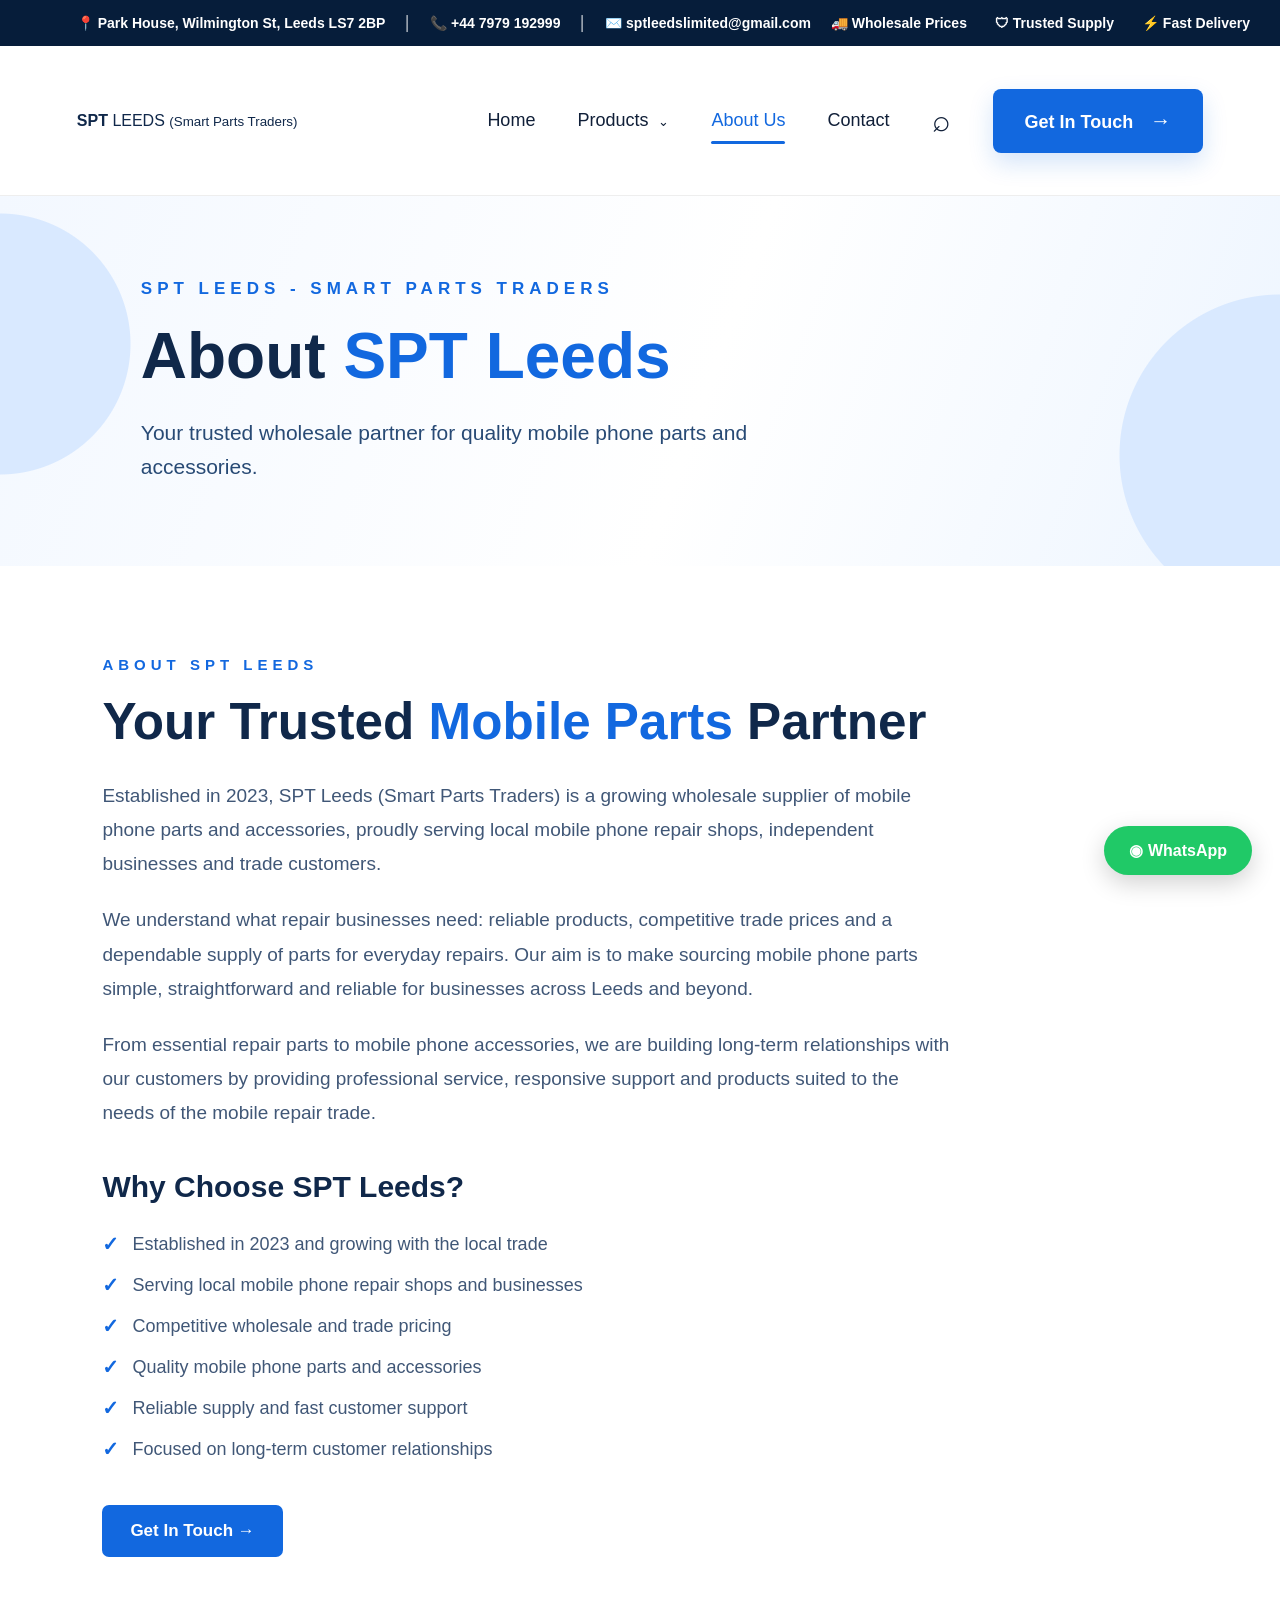
==== about.html @ a8006b05 "Refactor HTML comments and improve structure" ====
<!DOCTYPE html>
<html lang="en">
<head>
    <meta charset="UTF-8">
    <meta name="viewport" content="width=device-width, initial-scale=1.0">
    <title>About Us | SPT Leeds</title>
    <link rel="stylesheet" href="style.css">
</head>

<body>

    <!-- TOP BAR -->
    <div class="top-bar">
        <div class="top-bar-left">
            <span>📍 Park House, Wilmington St, Leeds LS7 2BP</span>
            <span>│</span>
            <span>📞 +44 7979 192999</span>
            <span>│</span>
            <span>✉️ sptleedslimited@gmail.com</span>
        </div>

        <div class="top-bar-right">
            <span>🚚 Wholesale Prices</span>
            <span>🛡 Trusted Supply</span>
            <span>⚡ Fast Delivery</span>
        </div>
    </div>


    <!-- HEADER -->
    <header class="main-header">

        <div class="logo-container">
            <a href="index.html" class="text-logo">
                <strong>SPT</strong>
                <span>LEEDS</span>
                <small>(Smart Parts Traders)</small>
            </a>
        </div>

        <nav class="main-nav">

            <a href="index.html">Home</a>

            <div class="dropdown">
                <a href="products.html">
                    Products <span>⌄</span>
                </a>
            </div>

            <a href="about.html" class="active">About Us</a>

            <a href="contact.html">Contact</a>

            <a href="#" class="search-icon">⌕</a>

            <a href="contact.html" class="header-button">
                Get In Touch <span>→</span>
            </a>

        </nav>

    </header>


    <!-- ABOUT HERO -->
    <section class="about-hero">

        <div class="about-hero-content">

            <div class="eyebrow">
                SPT LEEDS - SMART PARTS TRADERS
            </div>

            <h1>
                About <span>SPT Leeds</span>
            </h1>

            <p>
                Your trusted wholesale partner for quality mobile phone parts
                and accessories.
            </p>

        </div>

    </section>


    <!-- ABOUT CONTENT -->
    <main class="about-main">

        <section class="about-section">

            <div class="about-text">

                <div class="eyebrow">
                    ABOUT SPT LEEDS
                </div>

                <h2>
                    Your Trusted <span>Mobile Parts</span> Partner
                </h2>

                <p>
                    Established in 2023, SPT Leeds (Smart Parts Traders) is a
                    growing wholesale supplier of mobile phone parts and
                    accessories, proudly serving local mobile phone repair
                    shops, independent businesses and trade customers.
                </p>

                <p>
                    We understand what repair businesses need: reliable
                    products, competitive trade prices and a dependable
                    supply of parts for everyday repairs. Our aim is to make
                    sourcing mobile phone parts simple, straightforward and
                    reliable for businesses across Leeds and beyond.
                </p>

                <p>
                    From essential repair parts to mobile phone accessories,
                    we are building long-term relationships with our customers
                    by providing professional service, responsive support and
                    products suited to the needs of the mobile repair trade.
                </p>

                <h3>
                    Why Choose SPT Leeds?
                </h3>

                <ul>
                    <li>Established in 2023 and growing with the local trade</li>
                    <li>Serving local mobile phone repair shops and businesses</li>
                    <li>Competitive wholesale and trade pricing</li>
                    <li>Quality mobile phone parts and accessories</li>
                    <li>Reliable supply and fast customer support</li>
                    <li>Focused on long-term customer relationships</li>
                </ul>

                <a href="contact.html" class="about-button">
                    Get In Touch →
                </a>

            </div>

        </section>

    </main>


    <!-- WHATSAPP -->
    <a
        href="https://wa.me/447979192999"
        class="whatsapp-button"
        target="_blank"
        rel="noopener"
    >
        <span>◉</span> WhatsApp
    </a>

</body>
</html>
---- style.css ----
/* =========================================================
   SPT LEEDS - MAIN WEBSITE STYLES
   ========================================================= */

* {
    margin: 0;
    padding: 0;
    box-sizing: border-box;
}

html {
    scroll-behavior: smooth;
}

body {
    margin: 0;
    font-family: Arial, Helvetica, sans-serif;
    color: #10284a;
    background: #ffffff;
    overflow-x: hidden;
}

a {
    text-decoration: none;
    color: inherit;
}

/* =========================================================
   TOP BAR
   ========================================================= */

.top-bar {
    width: 100%;
    min-height: 46px;
    background: #061d3a;
    color: #ffffff;
    display: flex;
    align-items: center;
    justify-content: space-between;
    padding: 0 6%;
    font-size: 14px;
    font-weight: 600;
    gap: 20px;
}

.top-bar-left,
.top-bar-right {
    display: flex;
    align-items: center;
    gap: 18px;
    white-space: nowrap;
}

.top-bar-right {
    gap: 28px;
}

/* =========================================================
   MAIN HEADER
   ========================================================= */

.main-header {
    width: 100%;
    min-height: 150px;
    background: #ffffff;
    display: flex;
    align-items: center;
    justify-content: space-between;
    padding: 15px 6%;
    position: relative;
    z-index: 100;
    border-bottom: 1px solid #eeeeee;
}

.logo-container {
    display: flex;
    align-items: center;
    flex-shrink: 0;
}

.logo-container img {
    display: block;
    width: 620px;
    max-width: 100%;
    height: auto;
}

.logo-container a {
    display: block;
}

/* =========================================================
   NAVIGATION
   ========================================================= */

.main-nav {
    display: flex;
    align-items: center;
    justify-content: flex-end;
    gap: 42px;
    font-size: 18px;
    color: #101f38;
    white-space: nowrap;
}

.main-nav > a,
.dropdown > a {
    position: relative;
    padding: 18px 0;
    transition: 0.2s ease;
}

.main-nav > a:hover,
.dropdown > a:hover {
    color: #1268df;
}

.main-nav .active {
    color: #1268df;
}

.main-nav .active::after {
    content: "";
    position: absolute;
    left: 0;
    right: 0;
    bottom: 5px;
    height: 3px;
    background: #1268df;
    border-radius: 3px;
}

.dropdown {
    position: relative;
}

.dropdown span {
    font-size: 13px;
    margin-left: 5px;
}

.search-icon {
    font-size: 31px;
    line-height: 1;
    font-weight: 300;
}

/* =========================================================
   HEADER BUTTON
   ========================================================= */

.header-button {
    background: #1268df;
    color: #ffffff !important;
    padding: 20px 32px !important;
    border-radius: 8px;
    font-size: 18px;
    font-weight: 700;
    box-shadow: 0 10px 25px rgba(18, 104, 223, 0.18);
    transition: 0.2s ease;
}

.header-button:hover {
    background: #0958c6;
    transform: translateY(-2px);
}

.header-button span {
    margin-left: 12px;
    font-size: 21px;
}

/* =========================================================
   GENERAL PAGE CONTAINER
   ========================================================= */

.page {
    width: 100%;
    min-height: 100vh;
}

/* =========================================================
   HOMEPAGE HERO
   ========================================================= */

.hero {
    width: 100%;
    min-height: 520px;
    background:
        radial-gradient(circle at 0% 100%, #d9e9ff 0, #d9e9ff 130px, transparent 131px),
        radial-gradient(circle at 100% 0%, #d9e9ff 0, #d9e9ff 140px, transparent 141px),
        linear-gradient(135deg, #f7fbff 0%, #ffffff 50%, #eef6ff 100%);
    display: flex;
    align-items: center;
    position: relative;
    overflow: hidden;
}

.hero::before {
    content: "";
    position: absolute;
    width: 320px;
    height: 320px;
    border-radius: 50%;
    background: rgba(191, 218, 252, 0.45);
    right: -150px;
    bottom: -180px;
}

.hero-content {
    width: 100%;
    max-width: 1500px;
    margin: 0 auto;
    padding: 70px 6%;
    display: grid;
    grid-template-columns: 1fr 1fr;
    align-items: center;
    gap: 50px;
    position: relative;
    z-index: 2;
}

.eyebrow {
    color: #1268df;
    font-size: 17px;
    font-weight: 700;
    letter-spacing: 5px;
    margin-bottom: 24px;
}

.hero h1 {
    font-size: clamp(50px, 5vw, 78px);
    line-height: 0.98;
    color: #10284a;
    margin-bottom: 28px;
    font-weight: 800;
}

.hero h1 span {
    color: #1268df;
}

.hero p {
    color: #284a75;
    font-size: 20px;
    line-height: 1.5;
    max-width: 700px;
}

/* =========================================================
   HERO ICON FEATURES
   ========================================================= */

.hero-features {
    display: grid;
    grid-template-columns: repeat(4, 1fr);
    gap: 0;
}

.hero-feature {
    text-align: center;
    padding: 15px 22px;
    border-right: 1px solid #aebed2;
}

.hero-feature:last-child {
    border-right: none;
}

.hero-feature-icon {
    font-size: 55px;
    color: #1268df;
    margin-bottom: 15px;
}

.hero-feature h3 {
    font-size: 16px;
    letter-spacing: 2px;
    color: #10284a;
}

/* =========================================================
   HERO BUTTONS
   ========================================================= */

.hero-buttons {
    display: flex;
    gap: 20px;
    margin-top: 35px;
}

.primary-button,
.secondary-button {
    display: inline-flex;
    align-items: center;
    justify-content: center;
    min-height: 64px;
    padding: 0 32px;
    border-radius: 8px;
    font-size: 18px;
    font-weight: 700;
    transition: 0.2s ease;
}

.primary-button {
    background: #1268df;
    color: #ffffff;
}

.primary-button:hover {
    background: #0958c6;
    transform: translateY(-2px);
}

.secondary-button {
    background: #ffffff;
    color: #1268df;
    border: 2px solid #1268df;
}

.secondary-button:hover {
    background: #1268df;
    color: #ffffff;
}

/* =========================================================
   ABOUT PAGE HERO
   ========================================================= */

.about-hero {
    width: 100%;
    min-height: 370px;
    display: flex;
    align-items: center;
    background:
        radial-gradient(circle at 0% 40%, #d9e9ff 0, #d9e9ff 130px, transparent 131px),
        radial-gradient(circle at 100% 70%, #d9e9ff 0, #d9e9ff 160px, transparent 161px),
        linear-gradient(110deg, #f3f8ff 0%, #ffffff 55%, #edf5ff 100%);
    position: relative;
    overflow: hidden;
}

.about-hero-content {
    width: 100%;
    max-width: 1500px;
    margin: 0 auto;
    padding: 70px 11%;
    position: relative;
    z-index: 2;
}

.about-hero .eyebrow {
    margin-bottom: 25px;
}

.about-hero h1 {
    font-size: clamp(55px, 5vw, 82px);
    line-height: 1;
    color: #10284a;
    font-weight: 800;
    margin-bottom: 28px;
}

.about-hero h1 span {
    color: #1268df;
}

.about-hero p {
    max-width: 650px;
    color: #284a75;
    font-size: 21px;
    line-height: 1.6;
}

/* =========================================================
   ABOUT CONTENT
   ========================================================= */

.about-main {
    width: 100%;
    background: #ffffff;
}

.about-section {
    width: 100%;
    max-width: 1400px;
    margin: 0 auto;
    padding: 90px 8%;
}

.about-text {
    max-width: 850px;
}

.about-text .eyebrow {
    font-size: 15px;
    margin-bottom: 22px;
}

.about-text h2 {
    font-size: clamp(42px, 4vw, 64px);
    line-height: 1.05;
    color: #10284a;
    font-weight: 800;
    margin-bottom: 30px;
}

.about-text h2 span {
    color: #1268df;
}

.about-text p {
    font-size: 19px;
    line-height: 1.8;
    color: #405777;
    margin-bottom: 22px;
}

.about-text h3 {
    font-size: 30px;
    color: #10284a;
    margin: 40px 0 20px;
}

.about-text ul {
    list-style: none;
    padding: 0;
    margin: 0 0 35px;
}

.about-text li {
    position: relative;
    padding: 10px 0 10px 30px;
    font-size: 18px;
    color: #405777;
}

.about-text li::before {
    content: "✓";
    position: absolute;
    left: 0;
    top: 8px;
    color: #1268df;
    font-weight: 800;
    font-size: 20px;
}

/* =========================================================
   ABOUT BUTTON
   ========================================================= */

.about-button {
    display: inline-flex;
    align-items: center;
    justify-content: center;
    background: #1268df;
    color: #ffffff;
    padding: 16px 28px;
    border-radius: 7px;
    font-size: 17px;
    font-weight: 700;
    transition: 0.2s ease;
}

.about-button:hover {
    background: #0958c6;
    transform: translateY(-2px);
}

/* =========================================================
   WHATSAPP BUTTON
   ========================================================= */

.whatsapp-button {
    position: fixed;
    right: 28px;
    bottom: 25px;
    z-index: 999;
    background: #20c967;
    color: #ffffff;
    padding: 15px 25px;
    border-radius: 30px;
    font-size: 16px;
    font-weight: 700;
    box-shadow: 0 8px 25px rgba(0, 0, 0, 0.18);
}

.whatsapp-button:hover {
    transform: translateY(-2px);
}

/* =========================================================
   RESPONSIVE - TABLET
   ========================================================= */

@media (max-width: 1200px) {

    .main-header {
        padding-left: 4%;
        padding-right: 4%;
    }

    .logo-container img {
        width: 470px;
    }

    .main-nav {
        gap: 25px;
        font-size: 16px;
    }

    .header-button {
        padding: 17px 23px !important;
    }

    .top-bar {
        padding-left: 4%;
        padding-right: 4%;
    }

    .hero-content {
        padding-left: 5%;
        padding-right: 5%;
    }
}

/* =========================================================
   RESPONSIVE - MOBILE
   ========================================================= */

@media (max-width: 900px) {

    .top-bar {
        display: none;
    }

    .main-header {
        min-height: 90px;
        padding: 15px 5%;
    }

    .logo-container img {
        width: 330px;
    }

    .main-nav {
        gap: 15px;
        font-size: 14px;
    }

    .main-nav .search-icon {
        display: none;
    }

    .header-button {
        padding: 13px 17px !important;
        font-size: 14px;
    }

    .hero {
        min-height: auto;
    }

    .hero-content {
        grid-template-columns: 1fr;
        padding: 55px 6%;
    }

    .hero-features {
        margin-top: 35px;
    }

    .about-hero {
        min-height: 300px;
    }

    .about-hero-content {
        padding: 55px 7%;
    }

    .about-section {
        padding: 65px 7%;
    }
}

/* =========================================================
   RESPONSIVE - SMALL MOBILE
   ========================================================= */

@media (max-width: 600px) {

    .main-header {
        flex-direction: column;
        gap: 15px;
        padding: 15px 4%;
    }

    .logo-container img {
        width: 300px;
    }

    .main-nav {
        width: 100%;
        justify-content: center;
        flex-wrap: wrap;
        gap: 15px 22px;
    }

    .header-button {
        display: none;
    }

    .hero-content {
        padding: 45px 6%;
    }

    .eyebrow {
        font-size: 12px;
        letter-spacing: 3px;
    }

    .hero h1,
    .about-hero h1 {
        font-size: 45px;
    }

    .hero p,
    .about-hero p {
        font-size: 17px;
    }

    .hero-buttons {
        flex-direction: column;
    }

    .hero-features {
        grid-template-columns: repeat(2, 1fr);
    }

    .hero-feature {
        border-bottom: 1px solid #aebed2;
    }

    .about-text h2 {
        font-size: 40px;
    }

    .about-text p {
        font-size: 17px;
    }

    .whatsapp-button {
        right: 15px;
        bottom: 15px;
        padding: 13px 19px;
        font-size: 14px;
    }
}


/* =========================================================
   ABOUT PAGE - FINAL STABILITY / LAYOUT FIX
   ========================================================= */

body.about-page {
    overflow-x: hidden;
}

.about-page .main-header {
    width: 100%;
}

.about-page .about-hero {
    width: 100%;
}

.about-page .about-hero-content {
    width: min(1400px, 100%);
    margin: 0 auto;
    padding-left: 6%;
    padding-right: 6%;
}

.about-page .about-main {
    width: 100%;
}

.about-page .about-section {
    width: min(1400px, 100%);
    margin-left: auto;
    margin-right: auto;
    padding-left: 6%;
    padding-right: 6%;
}

@media (max-width: 1200px) {
    .about-page .about-hero-content {
        padding-left: 5%;
        padding-right: 5%;
    }

    .about-page .about-section {
        padding-left: 5%;
        padding-right: 5%;
    }
}

@media (max-width: 900px) {
    .about-page .about-hero-content,
    .about-page .about-section {
        padding-left: 7%;
        padding-right: 7%;
    }
}

@media (max-width: 600px) {
    .about-page .about-hero-content,
    .about-page .about-section {
        padding-left: 5%;
        padding-right: 5%;
    }
}
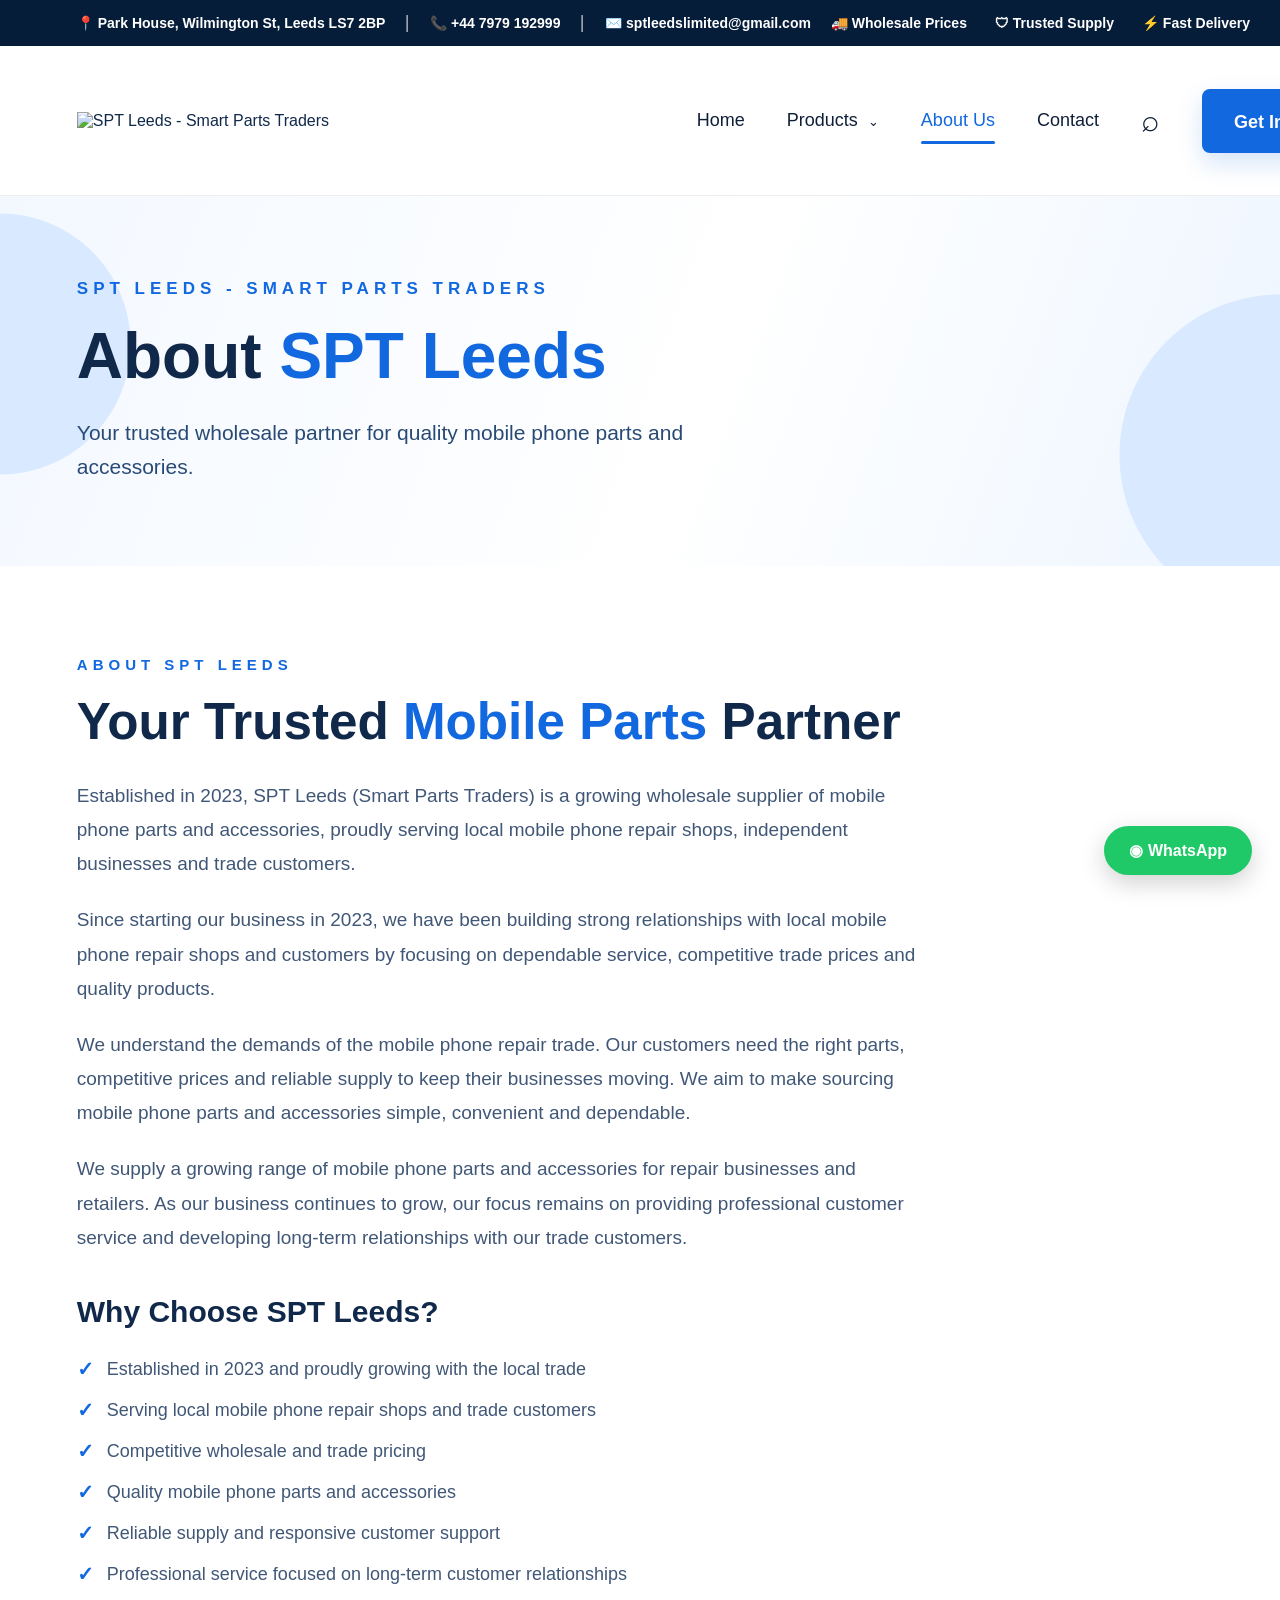
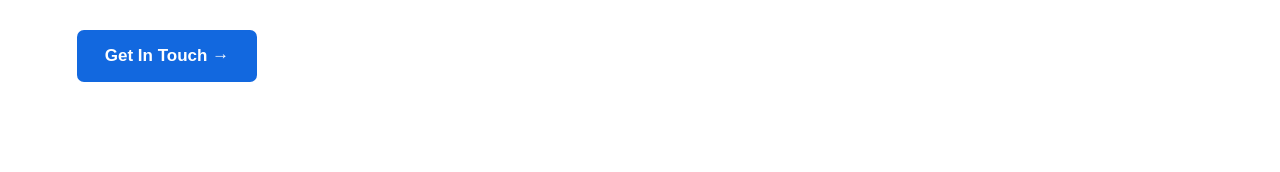
==== commit 9d926b21: "Refactor about.html for better structure and content Updated the about page layout and content for c" ====
--- a/about.html
+++ b/about.html
@@ -7,10 +7,11 @@
     <link rel="stylesheet" href="style.css">
 </head>
 
-<body>
+<body class="about-page">
 
     <!-- TOP BAR -->
     <div class="top-bar">
+
         <div class="top-bar-left">
             <span>📍 Park House, Wilmington St, Leeds LS7 2BP</span>
             <span>│</span>
@@ -24,23 +25,27 @@
             <span>🛡 Trusted Supply</span>
             <span>⚡ Fast Delivery</span>
         </div>
+
     </div>
 
 
-    <!-- HEADER -->
+    <!-- MAIN HEADER -->
     <header class="main-header">
 
+        <!-- LOGO -->
         <div class="logo-container">
-            <a href="index.html" class="text-logo">
-                <strong>SPT</strong>
-                <span>LEEDS</span>
-                <small>(Smart Parts Traders)</small>
+            <a href="index.html">
+                <img src="images/logo.png" alt="SPT Leeds - Smart Parts Traders">
             </a>
         </div>
 
+
+        <!-- NAVIGATION -->
         <nav class="main-nav">
 
-            <a href="index.html">Home</a>
+            <a href="index.html">
+                Home
+            </a>
 
             <div class="dropdown">
                 <a href="products.html">
@@ -48,11 +53,17 @@
                 </a>
             </div>
 
-            <a href="about.html" class="active">About Us</a>
+            <a href="about.html" class="active">
+                About Us
+            </a>
 
-            <a href="contact.html">Contact</a>
+            <a href="contact.html">
+                Contact
+            </a>
 
-            <a href="#" class="search-icon">⌕</a>
+            <a href="#" class="search-icon">
+                ⌕
+            </a>
 
             <a href="contact.html" class="header-button">
                 Get In Touch <span>→</span>
@@ -109,18 +120,26 @@
                 </p>
 
                 <p>
-                    We understand what repair businesses need: reliable
-                    products, competitive trade prices and a dependable
-                    supply of parts for everyday repairs. Our aim is to make
-                    sourcing mobile phone parts simple, straightforward and
-                    reliable for businesses across Leeds and beyond.
+                    Since starting our business in 2023, we have been building
+                    strong relationships with local mobile phone repair shops
+                    and customers by focusing on dependable service,
+                    competitive trade prices and quality products.
                 </p>
 
                 <p>
-                    From essential repair parts to mobile phone accessories,
-                    we are building long-term relationships with our customers
-                    by providing professional service, responsive support and
-                    products suited to the needs of the mobile repair trade.
+                    We understand the demands of the mobile phone repair trade.
+                    Our customers need the right parts, competitive prices and
+                    reliable supply to keep their businesses moving. We aim to
+                    make sourcing mobile phone parts and accessories simple,
+                    convenient and dependable.
+                </p>
+
+                <p>
+                    We supply a growing range of mobile phone parts and
+                    accessories for repair businesses and retailers. As our
+                    business continues to grow, our focus remains on providing
+                    professional customer service and developing long-term
+                    relationships with our trade customers.
                 </p>
 
                 <h3>
@@ -128,12 +147,29 @@
                 </h3>
 
                 <ul>
-                    <li>Established in 2023 and growing with the local trade</li>
-                    <li>Serving local mobile phone repair shops and businesses</li>
-                    <li>Competitive wholesale and trade pricing</li>
-                    <li>Quality mobile phone parts and accessories</li>
-                    <li>Reliable supply and fast customer support</li>
-                    <li>Focused on long-term customer relationships</li>
+                    <li>
+                        Established in 2023 and proudly growing with the local trade
+                    </li>
+
+                    <li>
+                        Serving local mobile phone repair shops and trade customers
+                    </li>
+
+                    <li>
+                        Competitive wholesale and trade pricing
+                    </li>
+
+                    <li>
+                        Quality mobile phone parts and accessories
+                    </li>
+
+                    <li>
+                        Reliable supply and responsive customer support
+                    </li>
+
+                    <li>
+                        Professional service focused on long-term customer relationships
+                    </li>
                 </ul>
 
                 <a href="contact.html" class="about-button">
@@ -147,7 +183,7 @@
     </main>
 
 
-    <!-- WHATSAPP -->
+    <!-- WHATSAPP BUTTON -->
     <a
         href="https://wa.me/447979192999"
         class="whatsapp-button"
@@ -157,5 +193,6 @@
         <span>◉</span> WhatsApp
     </a>
 
+
 </body>
 </html>
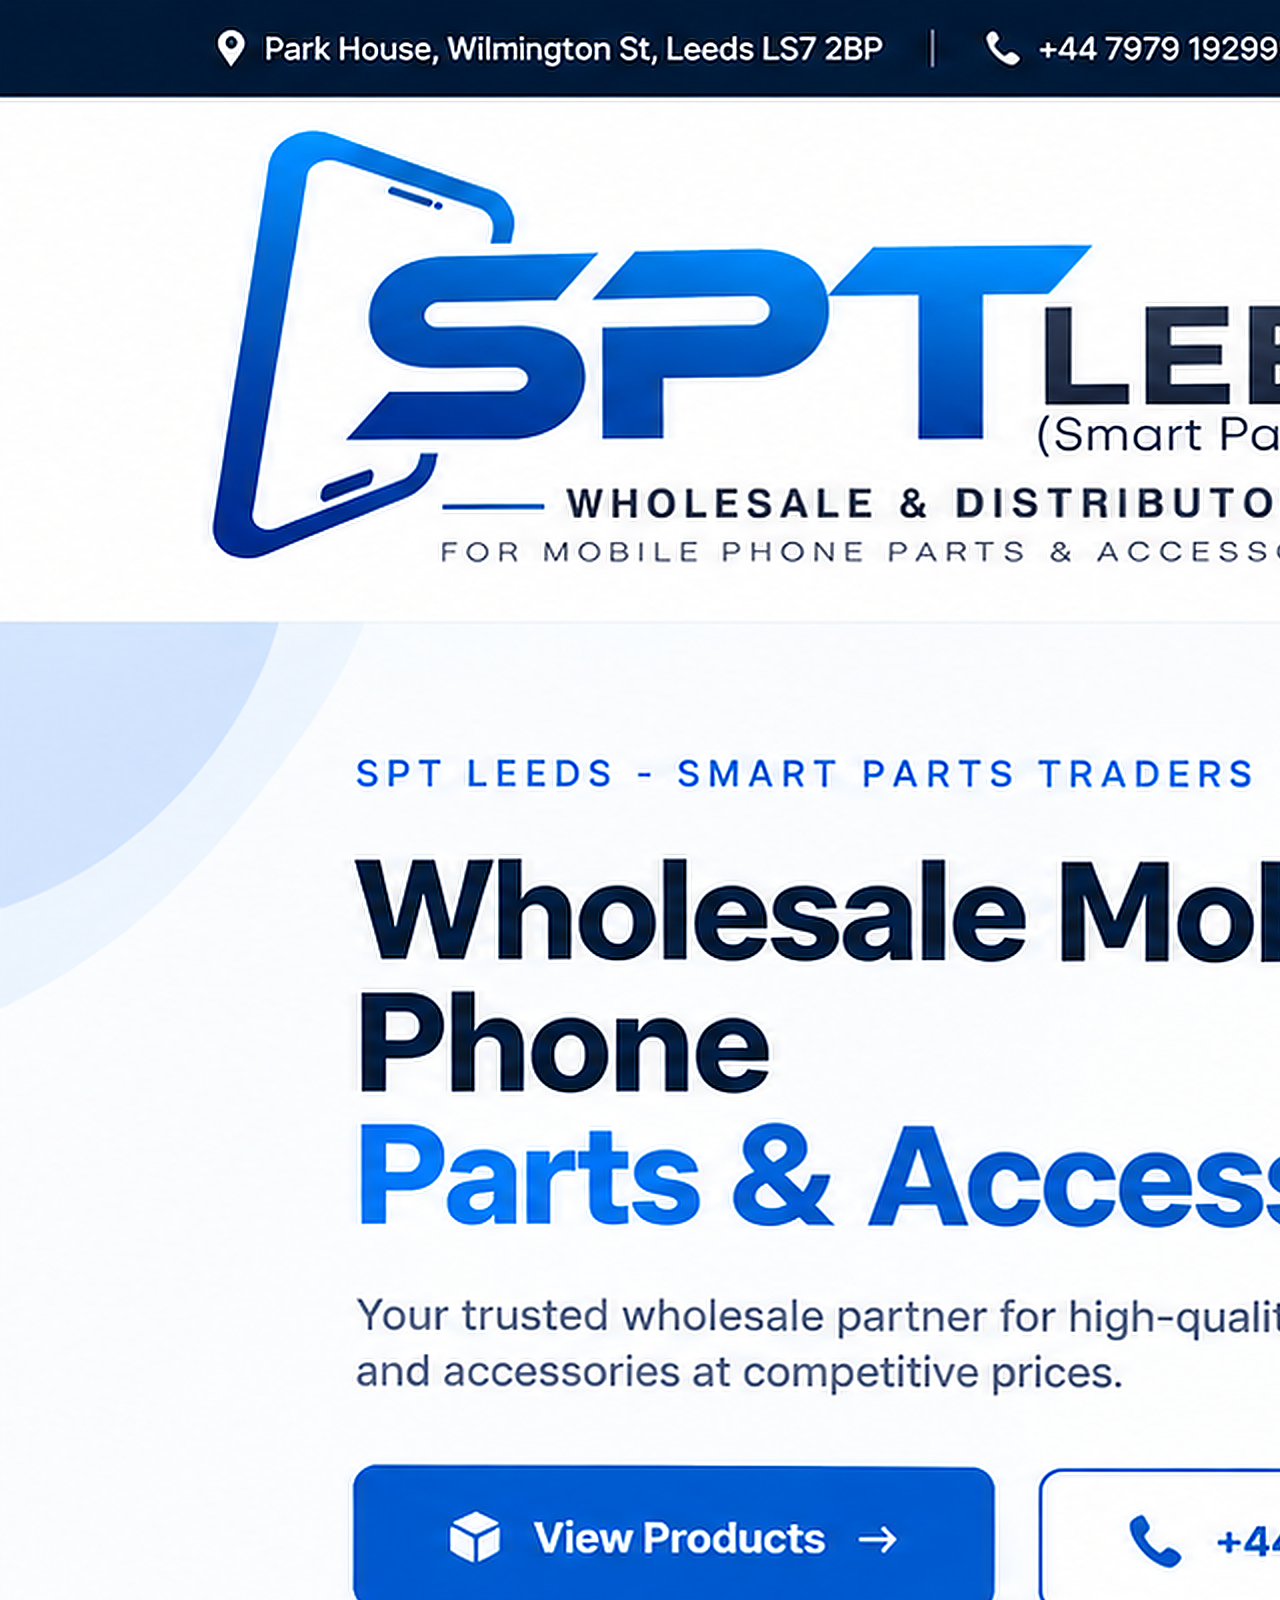
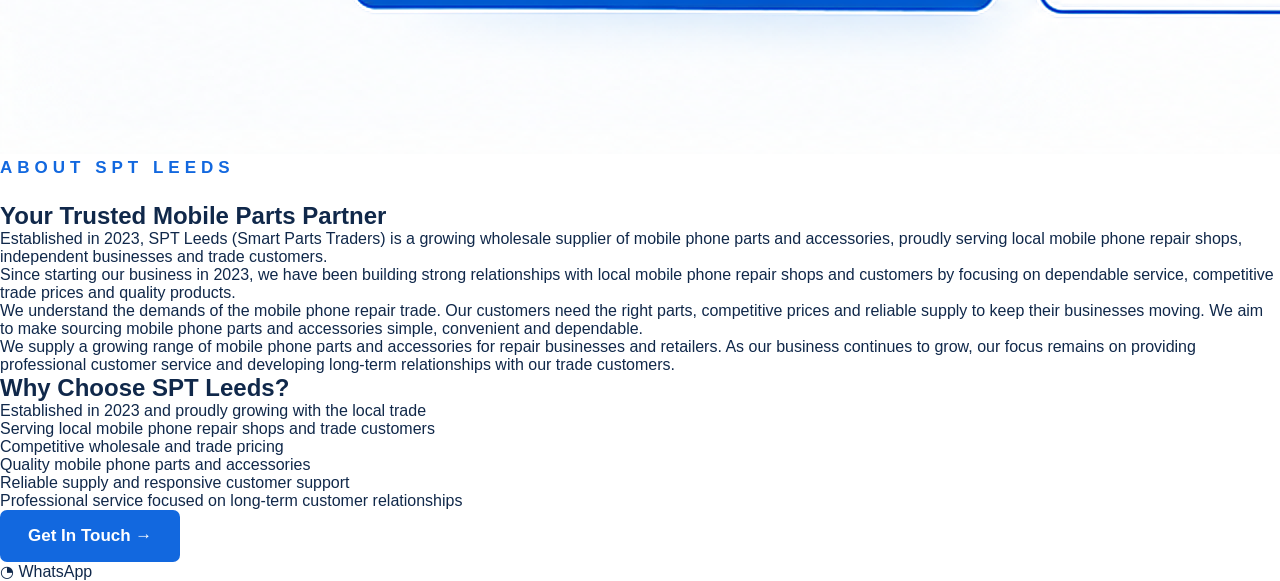
==== commit cfbfcaad: "Refactor about.html structure and content" ====
--- a/about.html
+++ b/about.html
@@ -1,198 +1,101 @@
 <!DOCTYPE html>
 <html lang="en">
 <head>
-    <meta charset="UTF-8">
-    <meta name="viewport" content="width=device-width, initial-scale=1.0">
-    <title>About Us | SPT Leeds</title>
-    <link rel="stylesheet" href="style.css">
+<meta charset="UTF-8">
+<meta name="viewport" content="width=device-width, initial-scale=1.0">
+<title>About Us | SPT Leeds</title>
+<link rel="stylesheet" href="style.css">
 </head>
 
 <body class="about-page">
 
-    <!-- TOP BAR -->
-    <div class="top-bar">
+<main class="page">
 
-        <div class="top-bar-left">
-            <span>📍 Park House, Wilmington St, Leeds LS7 2BP</span>
-            <span>│</span>
-            <span>📞 +44 7979 192999</span>
-            <span>│</span>
-            <span>✉️ sptleedslimited@gmail.com</span>
-        </div>
+  <!-- WEBSITE DESIGN IMAGE -->
+  <img
+    class="reference"
+    src="assets/sptleeds4-reference-hd.png"
+    alt="SPT Leeds website"
+  >
 
-        <div class="top-bar-right">
-            <span>🚚 Wholesale Prices</span>
-            <span>🛡 Trusted Supply</span>
-            <span>⚡ Fast Delivery</span>
-        </div>
+  <!-- NAVIGATION HOTSPOTS -->
+  <a class="hotspot home" href="index.html" aria-label="Home"></a>
+  <a class="hotspot products" href="products.html" aria-label="Products"></a>
+  <a class="hotspot about" href="about.html" aria-label="About Us"></a>
+  <a class="hotspot contact" href="contact.html" aria-label="Contact"></a>
+  <a class="hotspot touch" href="contact.html" aria-label="Get In Touch"></a>
 
+  <!-- ABOUT CONTENT -->
+  <section class="about-content">
+
+    <div class="eyebrow">
+      ABOUT SPT LEEDS
     </div>
 
+    <h1>
+      Your Trusted <span>Mobile Parts</span> Partner
+    </h1>
 
-    <!-- MAIN HEADER -->
-    <header class="main-header">
+    <p>
+      Established in 2023, SPT Leeds (Smart Parts Traders) is a
+      growing wholesale supplier of mobile phone parts and
+      accessories, proudly serving local mobile phone repair
+      shops, independent businesses and trade customers.
+    </p>
 
-        <!-- LOGO -->
-        <div class="logo-container">
-            <a href="index.html">
-                <img src="images/logo.png" alt="SPT Leeds - Smart Parts Traders">
-            </a>
-        </div>
+    <p>
+      Since starting our business in 2023, we have been building
+      strong relationships with local mobile phone repair shops
+      and customers by focusing on dependable service,
+      competitive trade prices and quality products.
+    </p>
 
+    <p>
+      We understand the demands of the mobile phone repair trade.
+      Our customers need the right parts, competitive prices and
+      reliable supply to keep their businesses moving. We aim to
+      make sourcing mobile phone parts and accessories simple,
+      convenient and dependable.
+    </p>
 
-        <!-- NAVIGATION -->
-        <nav class="main-nav">
+    <p>
+      We supply a growing range of mobile phone parts and
+      accessories for repair businesses and retailers. As our
+      business continues to grow, our focus remains on providing
+      professional customer service and developing long-term
+      relationships with our trade customers.
+    </p>
 
-            <a href="index.html">
-                Home
-            </a>
+    <h2>Why Choose SPT Leeds?</h2>
 
-            <div class="dropdown">
-                <a href="products.html">
-                    Products <span>⌄</span>
-                </a>
-            </div>
+    <ul>
+      <li>Established in 2023 and proudly growing with the local trade</li>
+      <li>Serving local mobile phone repair shops and trade customers</li>
+      <li>Competitive wholesale and trade pricing</li>
+      <li>Quality mobile phone parts and accessories</li>
+      <li>Reliable supply and responsive customer support</li>
+      <li>Professional service focused on long-term customer relationships</li>
+    </ul>
 
-            <a href="about.html" class="active">
-                About Us
-            </a>
-
-            <a href="contact.html">
-                Contact
-            </a>
-
-            <a href="#" class="search-icon">
-                ⌕
-            </a>
-
-            <a href="contact.html" class="header-button">
-                Get In Touch <span>→</span>
-            </a>
-
-        </nav>
-
-    </header>
-
-
-    <!-- ABOUT HERO -->
-    <section class="about-hero">
-
-        <div class="about-hero-content">
-
-            <div class="eyebrow">
-                SPT LEEDS - SMART PARTS TRADERS
-            </div>
-
-            <h1>
-                About <span>SPT Leeds</span>
-            </h1>
-
-            <p>
-                Your trusted wholesale partner for quality mobile phone parts
-                and accessories.
-            </p>
-
-        </div>
-
-    </section>
-
-
-    <!-- ABOUT CONTENT -->
-    <main class="about-main">
-
-        <section class="about-section">
-
-            <div class="about-text">
-
-                <div class="eyebrow">
-                    ABOUT SPT LEEDS
-                </div>
-
-                <h2>
-                    Your Trusted <span>Mobile Parts</span> Partner
-                </h2>
-
-                <p>
-                    Established in 2023, SPT Leeds (Smart Parts Traders) is a
-                    growing wholesale supplier of mobile phone parts and
-                    accessories, proudly serving local mobile phone repair
-                    shops, independent businesses and trade customers.
-                </p>
-
-                <p>
-                    Since starting our business in 2023, we have been building
-                    strong relationships with local mobile phone repair shops
-                    and customers by focusing on dependable service,
-                    competitive trade prices and quality products.
-                </p>
-
-                <p>
-                    We understand the demands of the mobile phone repair trade.
-                    Our customers need the right parts, competitive prices and
-                    reliable supply to keep their businesses moving. We aim to
-                    make sourcing mobile phone parts and accessories simple,
-                    convenient and dependable.
-                </p>
-
-                <p>
-                    We supply a growing range of mobile phone parts and
-                    accessories for repair businesses and retailers. As our
-                    business continues to grow, our focus remains on providing
-                    professional customer service and developing long-term
-                    relationships with our trade customers.
-                </p>
-
-                <h3>
-                    Why Choose SPT Leeds?
-                </h3>
-
-                <ul>
-                    <li>
-                        Established in 2023 and proudly growing with the local trade
-                    </li>
-
-                    <li>
-                        Serving local mobile phone repair shops and trade customers
-                    </li>
-
-                    <li>
-                        Competitive wholesale and trade pricing
-                    </li>
-
-                    <li>
-                        Quality mobile phone parts and accessories
-                    </li>
-
-                    <li>
-                        Reliable supply and responsive customer support
-                    </li>
-
-                    <li>
-                        Professional service focused on long-term customer relationships
-                    </li>
-                </ul>
-
-                <a href="contact.html" class="about-button">
-                    Get In Touch →
-                </a>
-
-            </div>
-
-        </section>
-
-    </main>
-
-
-    <!-- WHATSAPP BUTTON -->
-    <a
-        href="https://wa.me/447979192999"
-        class="whatsapp-button"
-        target="_blank"
-        rel="noopener"
-    >
-        <span>◉</span> WhatsApp
+    <a href="contact.html" class="about-button">
+      Get In Touch →
     </a>
 
+  </section>
+
+</main>
+
+<!-- WHATSAPP -->
+<a
+  class="whatsapp"
+  href="https://wa.me/447979192999"
+  target="_blank"
+  rel="noopener"
+  aria-label="Chat with SPT Leeds on WhatsApp"
+>
+  <span class="wa-icon">◔</span>
+  <span>WhatsApp</span>
+</a>
 
 </body>
 </html>
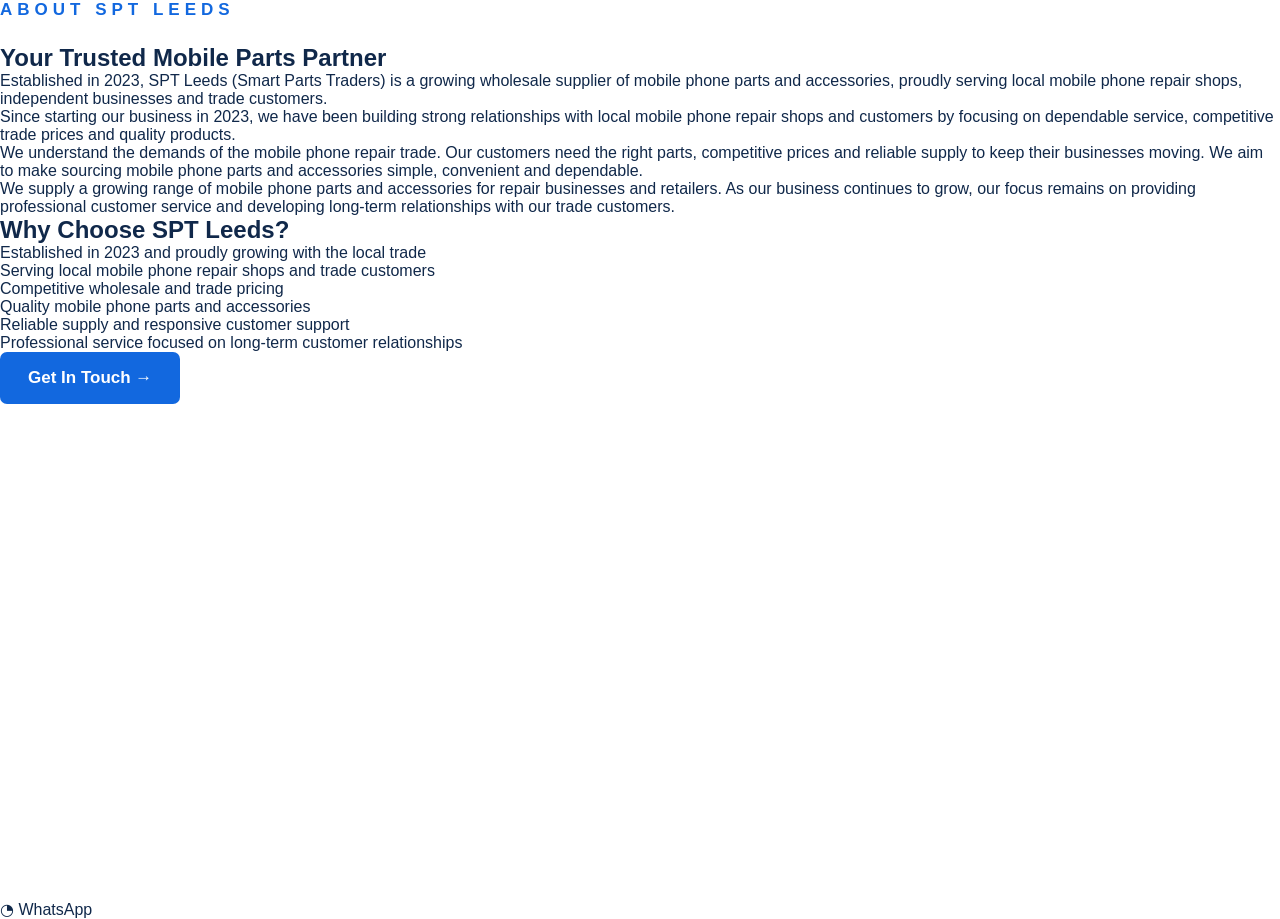
==== commit b0dbb26d: "Remove design image from about.html Removed the website design image from the about page." ====
--- a/about.html
+++ b/about.html
@@ -10,13 +10,6 @@
 <body class="about-page">
 
 <main class="page">
-
-  <!-- WEBSITE DESIGN IMAGE -->
-  <img
-    class="reference"
-    src="assets/sptleeds4-reference-hd.png"
-    alt="SPT Leeds website"
-  >
 
   <!-- NAVIGATION HOTSPOTS -->
   <a class="hotspot home" href="index.html" aria-label="Home"></a>
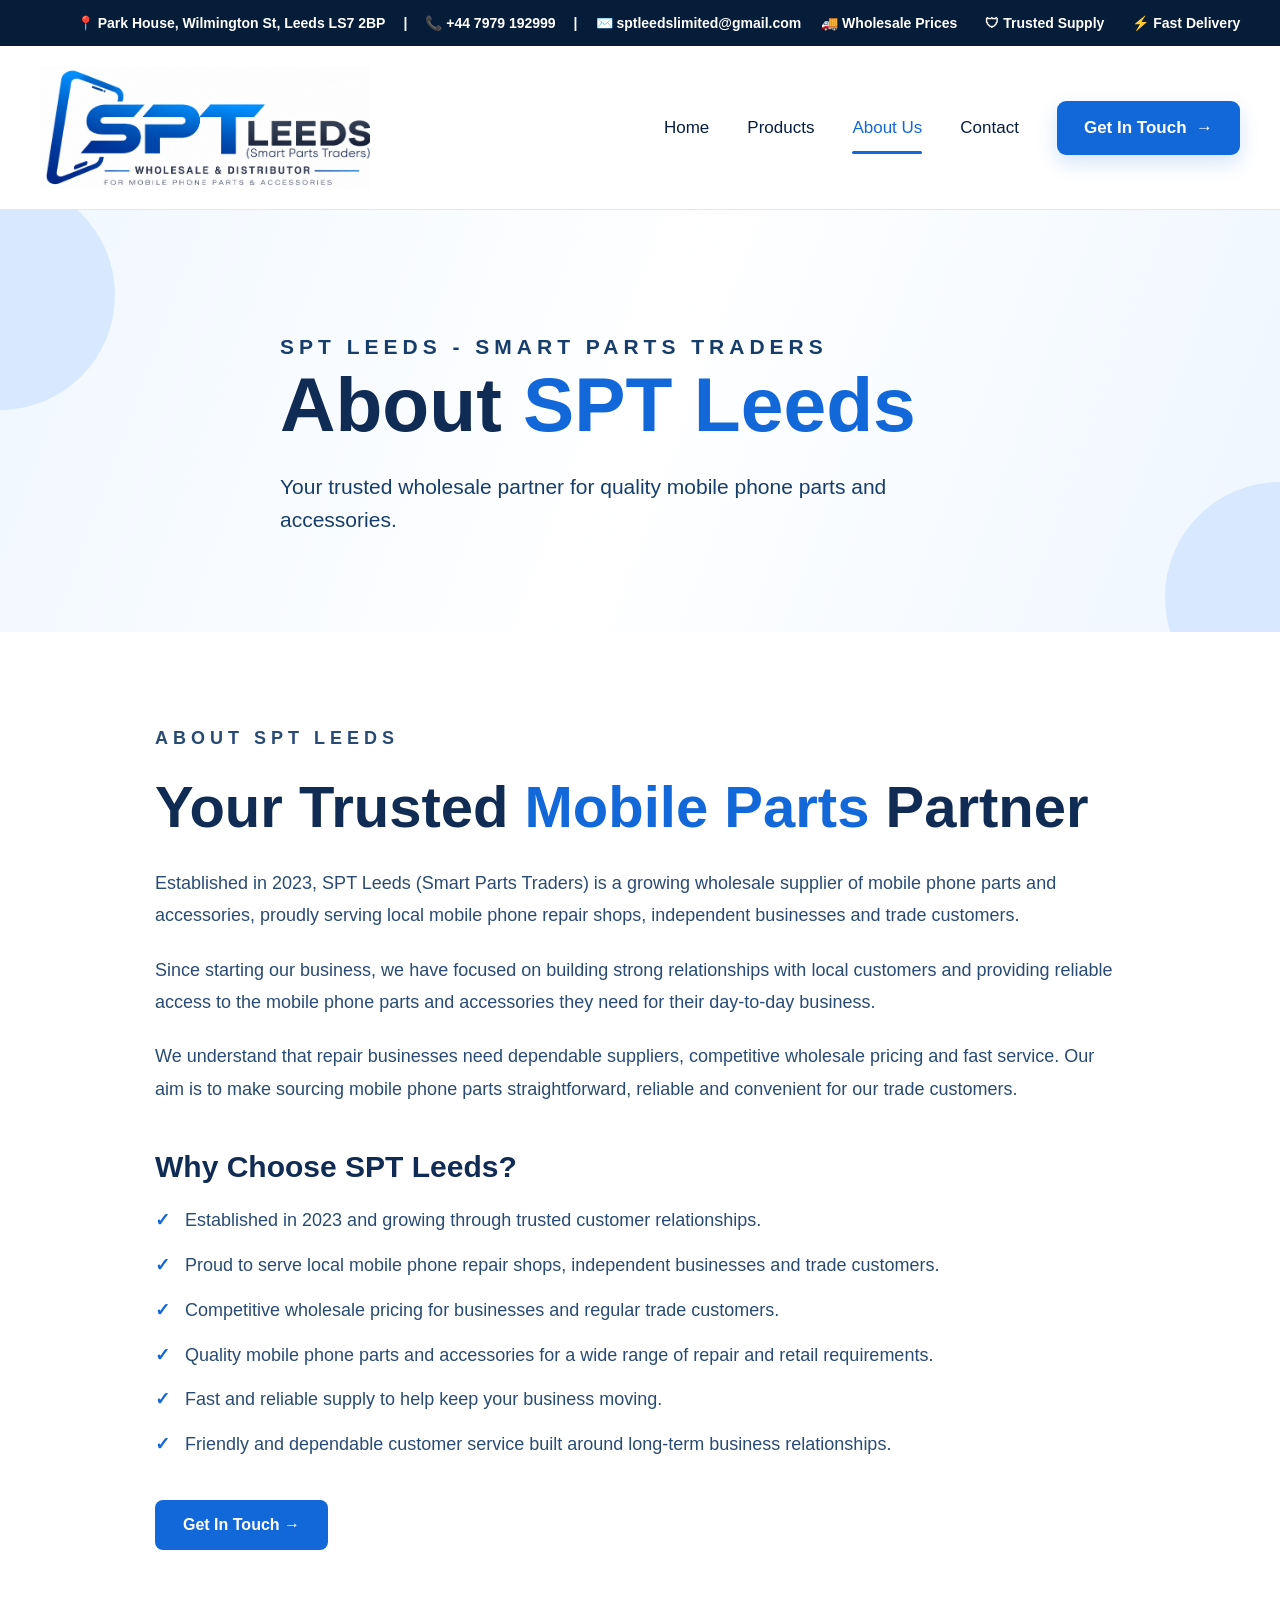
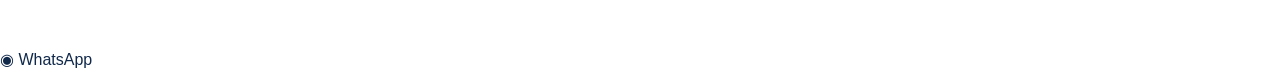
==== commit 3fba9e9f: "Refactor about.html structure and styles" ====
--- a/about.html
+++ b/about.html
@@ -1,94 +1,465 @@
 <!DOCTYPE html>
 <html lang="en">
 <head>
-<meta charset="UTF-8">
-<meta name="viewport" content="width=device-width, initial-scale=1.0">
-<title>About Us | SPT Leeds</title>
-<link rel="stylesheet" href="style.css">
+    <meta charset="UTF-8">
+    <meta name="viewport" content="width=device-width, initial-scale=1.0">
+    <title>About Us | SPT Leeds</title>
+
+    <link rel="stylesheet" href="style.css">
+
+    <style>
+        /* ABOUT PAGE HEADER */
+        .about-header {
+            width: 100%;
+            background: #ffffff;
+            border-bottom: 1px solid #e5e7eb;
+        }
+
+        .about-header-inner {
+            max-width: 1440px;
+            margin: 0 auto;
+            min-height: 155px;
+            padding: 20px 40px;
+            display: flex;
+            align-items: center;
+            justify-content: space-between;
+            box-sizing: border-box;
+        }
+
+        .about-logo-link {
+            display: block;
+            width: 330px;
+            max-width: 38%;
+            text-decoration: none;
+            line-height: 0;
+        }
+
+        .about-logo {
+            display: block;
+            width: 100%;
+            height: auto;
+            max-width: 330px;
+        }
+
+        .about-navigation {
+            display: flex;
+            align-items: center;
+            gap: 38px;
+        }
+
+        .about-navigation a {
+            color: #071d41;
+            text-decoration: none;
+            font-size: 17px;
+            font-weight: 500;
+            white-space: nowrap;
+        }
+
+        .about-navigation a:hover {
+            color: #1267d9;
+        }
+
+        .about-navigation .active {
+            color: #1267d9;
+            position: relative;
+        }
+
+        .about-navigation .active::after {
+            content: "";
+            position: absolute;
+            left: 0;
+            right: 0;
+            bottom: -16px;
+            height: 3px;
+            background: #1267d9;
+            border-radius: 3px;
+        }
+
+        .about-touch {
+            background: #1267d9;
+            color: #ffffff !important;
+            padding: 17px 27px;
+            border-radius: 9px;
+            font-weight: 700 !important;
+            box-shadow: 0 8px 20px rgba(18, 103, 217, 0.18);
+        }
+
+        /* ABOUT HERO */
+        .about-hero {
+            position: relative;
+            overflow: hidden;
+            background: linear-gradient(110deg, #f0f7ff, #ffffff, #eef6ff);
+            padding: 95px 40px;
+        }
+
+        .about-hero::before {
+            content: "";
+            position: absolute;
+            width: 230px;
+            height: 230px;
+            left: -115px;
+            top: -30px;
+            background: #d8e8ff;
+            border-radius: 50%;
+        }
+
+        .about-hero::after {
+            content: "";
+            position: absolute;
+            width: 230px;
+            height: 230px;
+            right: -115px;
+            bottom: -80px;
+            background: #d8e8ff;
+            border-radius: 50%;
+        }
+
+        .about-hero-inner {
+            position: relative;
+            z-index: 1;
+            max-width: 970px;
+            margin: 0 auto;
+        }
+
+        .about-eyebrow {
+            margin: 0 0 25px;
+            color: #1267d9;
+            font-size: 15px;
+            font-weight: 700;
+            letter-spacing: 5px;
+        }
+
+        .about-hero h1 {
+            margin: 0;
+            color: #102c54;
+            font-size: clamp(48px, 6vw, 78px);
+            line-height: 1.05;
+            font-weight: 800;
+        }
+
+        .about-hero h1 span {
+            color: #1267d9;
+        }
+
+        .about-hero p {
+            max-width: 720px;
+            margin: 25px 0 0;
+            color: #173d6b;
+            font-size: 21px;
+            line-height: 1.6;
+        }
+
+        /* ABOUT CONTENT */
+        .about-main {
+            background: #ffffff;
+            padding: 90px 40px 100px;
+        }
+
+        .about-content {
+            max-width: 970px;
+            margin: 0 auto;
+        }
+
+        .about-section-label {
+            margin: 0 0 25px;
+            color: #1267d9;
+            font-size: 14px;
+            font-weight: 700;
+            letter-spacing: 5px;
+        }
+
+        .about-content h2 {
+            margin: 0 0 28px;
+            color: #102c54;
+            font-size: clamp(38px, 5vw, 58px);
+            line-height: 1.08;
+            font-weight: 800;
+        }
+
+        .about-content h2 span {
+            color: #1267d9;
+        }
+
+        .about-content p {
+            margin: 0 0 22px;
+            color: #294b73;
+            font-size: 18px;
+            line-height: 1.8;
+        }
+
+        .about-content h3 {
+            margin: 45px 0 22px;
+            color: #102c54;
+            font-size: 30px;
+        }
+
+        .about-points {
+            margin: 0;
+            padding: 0;
+            list-style: none;
+        }
+
+        .about-points li {
+            position: relative;
+            margin: 0 0 16px;
+            padding-left: 30px;
+            color: #294b73;
+            font-size: 18px;
+            line-height: 1.6;
+        }
+
+        .about-points li::before {
+            content: "✓";
+            position: absolute;
+            left: 0;
+            top: 0;
+            color: #1267d9;
+            font-weight: 800;
+        }
+
+        .about-cta {
+            display: inline-block;
+            margin-top: 25px;
+            padding: 16px 28px;
+            background: #1267d9;
+            color: #ffffff;
+            text-decoration: none;
+            border-radius: 8px;
+            font-weight: 700;
+        }
+
+        /* MOBILE */
+        @media (max-width: 900px) {
+            .about-header-inner {
+                min-height: 120px;
+                padding: 18px 22px;
+            }
+
+            .about-logo-link {
+                width: 260px;
+                max-width: 45%;
+            }
+
+            .about-navigation {
+                gap: 18px;
+            }
+
+            .about-navigation a {
+                font-size: 14px;
+            }
+
+            .about-touch {
+                padding: 13px 18px;
+            }
+        }
+
+        @media (max-width: 650px) {
+            .about-header-inner {
+                flex-wrap: wrap;
+                justify-content: center;
+                gap: 25px;
+            }
+
+            .about-logo-link {
+                width: 270px;
+                max-width: 90%;
+            }
+
+            .about-navigation {
+                flex-wrap: wrap;
+                justify-content: center;
+                gap: 20px;
+            }
+
+            .about-navigation .active::after {
+                bottom: -8px;
+            }
+
+            .about-hero {
+                padding: 65px 25px;
+            }
+
+            .about-main {
+                padding: 65px 25px;
+            }
+
+            .about-hero h1 {
+                font-size: 48px;
+            }
+        }
+    </style>
 </head>
 
-<body class="about-page">
-
-<main class="page">
-
-  <!-- NAVIGATION HOTSPOTS -->
-  <a class="hotspot home" href="index.html" aria-label="Home"></a>
-  <a class="hotspot products" href="products.html" aria-label="Products"></a>
-  <a class="hotspot about" href="about.html" aria-label="About Us"></a>
-  <a class="hotspot contact" href="contact.html" aria-label="Contact"></a>
-  <a class="hotspot touch" href="contact.html" aria-label="Get In Touch"></a>
-
-  <!-- ABOUT CONTENT -->
-  <section class="about-content">
-
-    <div class="eyebrow">
-      ABOUT SPT LEEDS
+<body>
+
+    <!-- TOP INFORMATION BAR -->
+    <div class="top-bar">
+        <div class="top-bar-left">
+            <span>📍 Park House, Wilmington St, Leeds LS7 2BP</span>
+            <span>|</span>
+            <span>📞 +44 7979 192999</span>
+            <span>|</span>
+            <span>✉️ sptleedslimited@gmail.com</span>
+        </div>
+
+        <div class="top-bar-right">
+            <span>🚚 Wholesale Prices</span>
+            <span>🛡 Trusted Supply</span>
+            <span>⚡ Fast Delivery</span>
+        </div>
     </div>
 
-    <h1>
-      Your Trusted <span>Mobile Parts</span> Partner
-    </h1>
-
-    <p>
-      Established in 2023, SPT Leeds (Smart Parts Traders) is a
-      growing wholesale supplier of mobile phone parts and
-      accessories, proudly serving local mobile phone repair
-      shops, independent businesses and trade customers.
-    </p>
-
-    <p>
-      Since starting our business in 2023, we have been building
-      strong relationships with local mobile phone repair shops
-      and customers by focusing on dependable service,
-      competitive trade prices and quality products.
-    </p>
-
-    <p>
-      We understand the demands of the mobile phone repair trade.
-      Our customers need the right parts, competitive prices and
-      reliable supply to keep their businesses moving. We aim to
-      make sourcing mobile phone parts and accessories simple,
-      convenient and dependable.
-    </p>
-
-    <p>
-      We supply a growing range of mobile phone parts and
-      accessories for repair businesses and retailers. As our
-      business continues to grow, our focus remains on providing
-      professional customer service and developing long-term
-      relationships with our trade customers.
-    </p>
-
-    <h2>Why Choose SPT Leeds?</h2>
-
-    <ul>
-      <li>Established in 2023 and proudly growing with the local trade</li>
-      <li>Serving local mobile phone repair shops and trade customers</li>
-      <li>Competitive wholesale and trade pricing</li>
-      <li>Quality mobile phone parts and accessories</li>
-      <li>Reliable supply and responsive customer support</li>
-      <li>Professional service focused on long-term customer relationships</li>
-    </ul>
-
-    <a href="contact.html" class="about-button">
-      Get In Touch →
+
+    <!-- HEADER -->
+    <header class="about-header">
+        <div class="about-header-inner">
+
+            <!-- LOGO -->
+            <!-- Clicking the logo takes the visitor to the homepage -->
+            <a href="index.html" class="about-logo-link" aria-label="SPT Leeds Home">
+                <img
+                    src="assets/spt-leeds-logo.png"
+                    alt="SPT Leeds - Smart Parts Traders"
+                    class="about-logo"
+                >
+            </a>
+
+            <!-- NAVIGATION -->
+            <nav class="about-navigation" aria-label="Main navigation">
+
+                <a href="index.html">Home</a>
+
+                <a href="products.html">Products</a>
+
+                <a href="about.html" class="active">About Us</a>
+
+                <a href="contact.html">Contact</a>
+
+                <a href="contact.html" class="about-touch">
+                    Get In Touch&nbsp; →
+                </a>
+
+            </nav>
+
+        </div>
+    </header>
+
+
+    <!-- ABOUT HERO -->
+    <section class="about-hero">
+
+        <div class="about-hero-inner">
+
+            <p class="about-eyebrow">
+                SPT LEEDS - SMART PARTS TRADERS
+            </p>
+
+            <h1>
+                About <span>SPT Leeds</span>
+            </h1>
+
+            <p>
+                Your trusted wholesale partner for quality mobile phone
+                parts and accessories.
+            </p>
+
+        </div>
+
+    </section>
+
+
+    <!-- ABOUT CONTENT -->
+    <main class="about-main">
+
+        <div class="about-content">
+
+            <p class="about-section-label">
+                ABOUT SPT LEEDS
+            </p>
+
+            <h2>
+                Your Trusted <span>Mobile Parts</span> Partner
+            </h2>
+
+            <p>
+                Established in 2023, SPT Leeds (Smart Parts Traders) is a
+                growing wholesale supplier of mobile phone parts and
+                accessories, proudly serving local mobile phone repair
+                shops, independent businesses and trade customers.
+            </p>
+
+            <p>
+                Since starting our business, we have focused on building
+                strong relationships with local customers and providing
+                reliable access to the mobile phone parts and accessories
+                they need for their day-to-day business.
+            </p>
+
+            <p>
+                We understand that repair businesses need dependable
+                suppliers, competitive wholesale pricing and fast
+                service. Our aim is to make sourcing mobile phone parts
+                straightforward, reliable and convenient for our trade
+                customers.
+            </p>
+
+            <h3>
+                Why Choose SPT Leeds?
+            </h3>
+
+            <ul class="about-points">
+
+                <li>
+                    Established in 2023 and growing through trusted
+                    customer relationships.
+                </li>
+
+                <li>
+                    Proud to serve local mobile phone repair shops,
+                    independent businesses and trade customers.
+                </li>
+
+                <li>
+                    Competitive wholesale pricing for businesses and
+                    regular trade customers.
+                </li>
+
+                <li>
+                    Quality mobile phone parts and accessories for a wide
+                    range of repair and retail requirements.
+                </li>
+
+                <li>
+                    Fast and reliable supply to help keep your business
+                    moving.
+                </li>
+
+                <li>
+                    Friendly and dependable customer service built around
+                    long-term business relationships.
+                </li>
+
+            </ul>
+
+            <a href="contact.html" class="about-cta">
+                Get In Touch →
+            </a>
+
+        </div>
+
+    </main>
+
+
+    <!-- WHATSAPP -->
+    <a
+        href="https://wa.me/447979192999"
+        target="_blank"
+        rel="noopener"
+        class="whatsapp"
+        aria-label="Chat with SPT Leeds on WhatsApp"
+    >
+        <span>◉</span> WhatsApp
     </a>
-
-  </section>
-
-</main>
-
-<!-- WHATSAPP -->
-<a
-  class="whatsapp"
-  href="https://wa.me/447979192999"
-  target="_blank"
-  rel="noopener"
-  aria-label="Chat with SPT Leeds on WhatsApp"
->
-  <span class="wa-icon">◔</span>
-  <span>WhatsApp</span>
-</a>
 
 </body>
 </html>
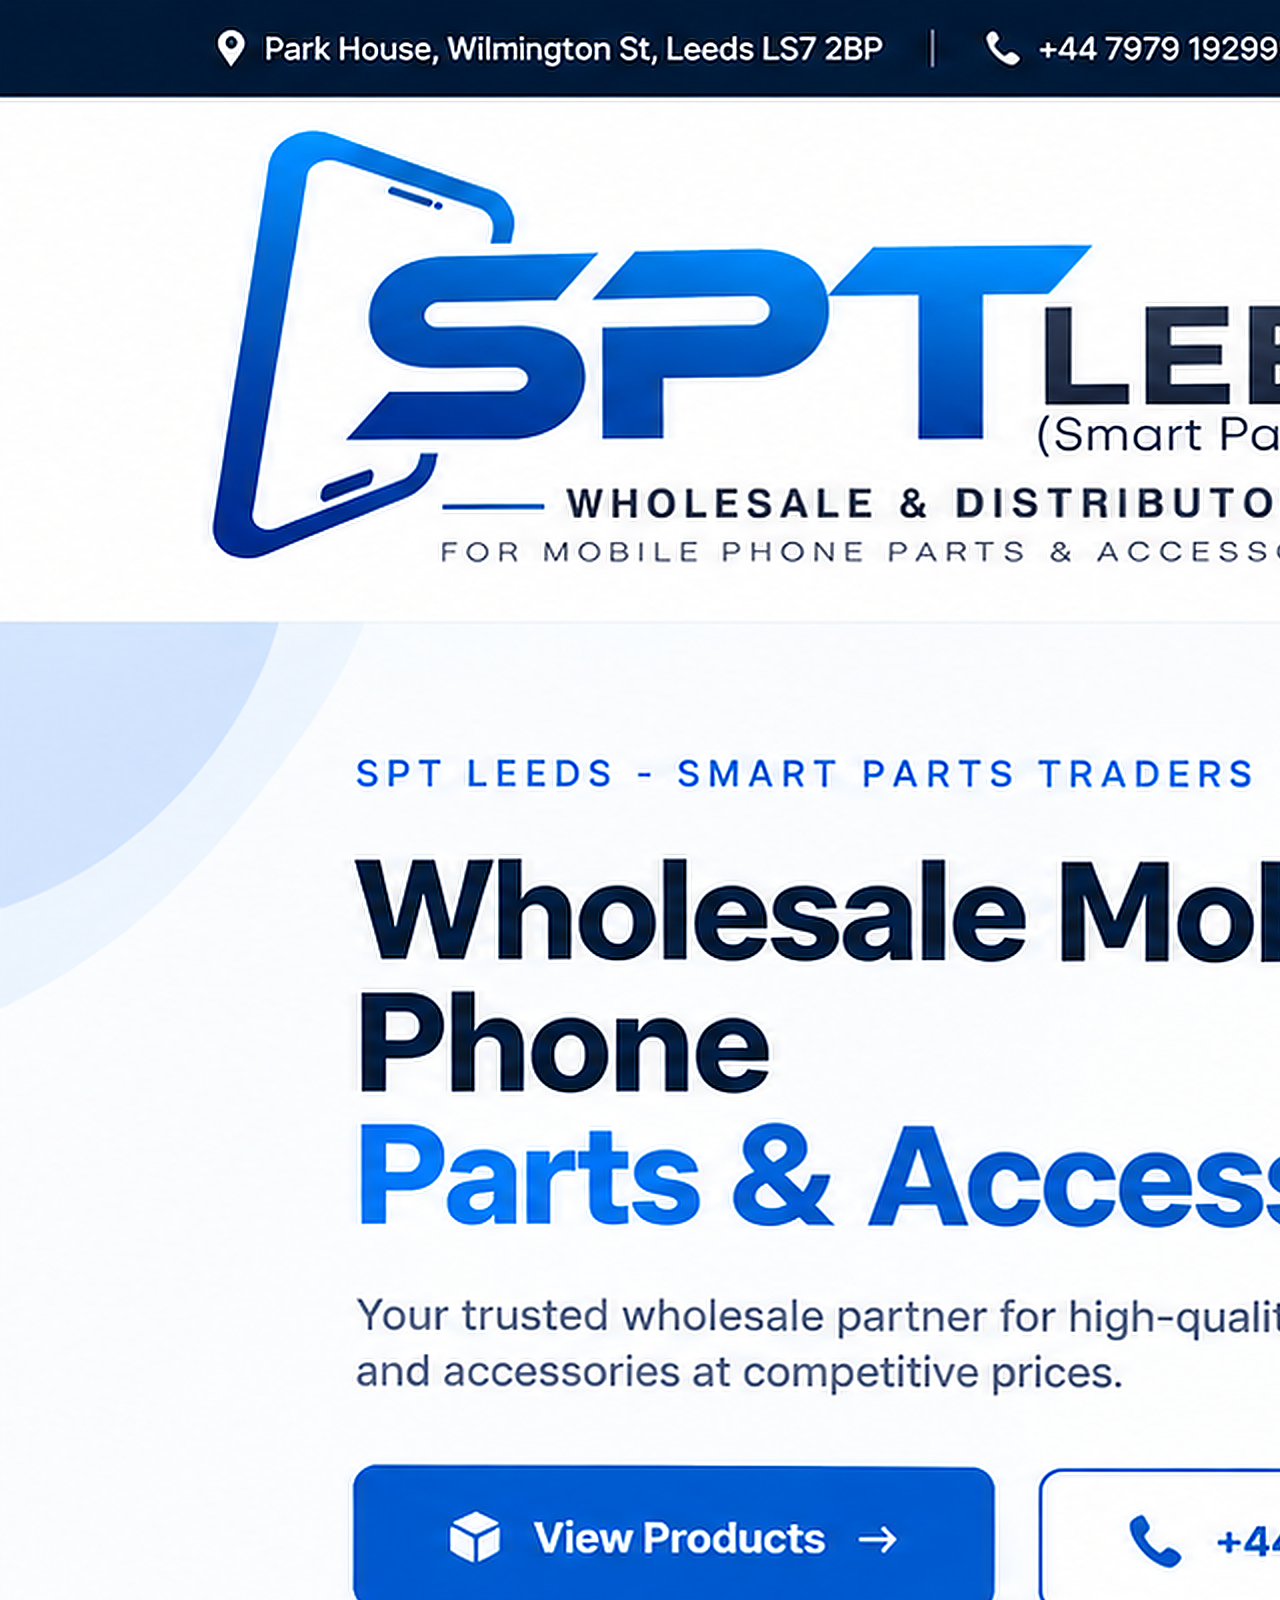
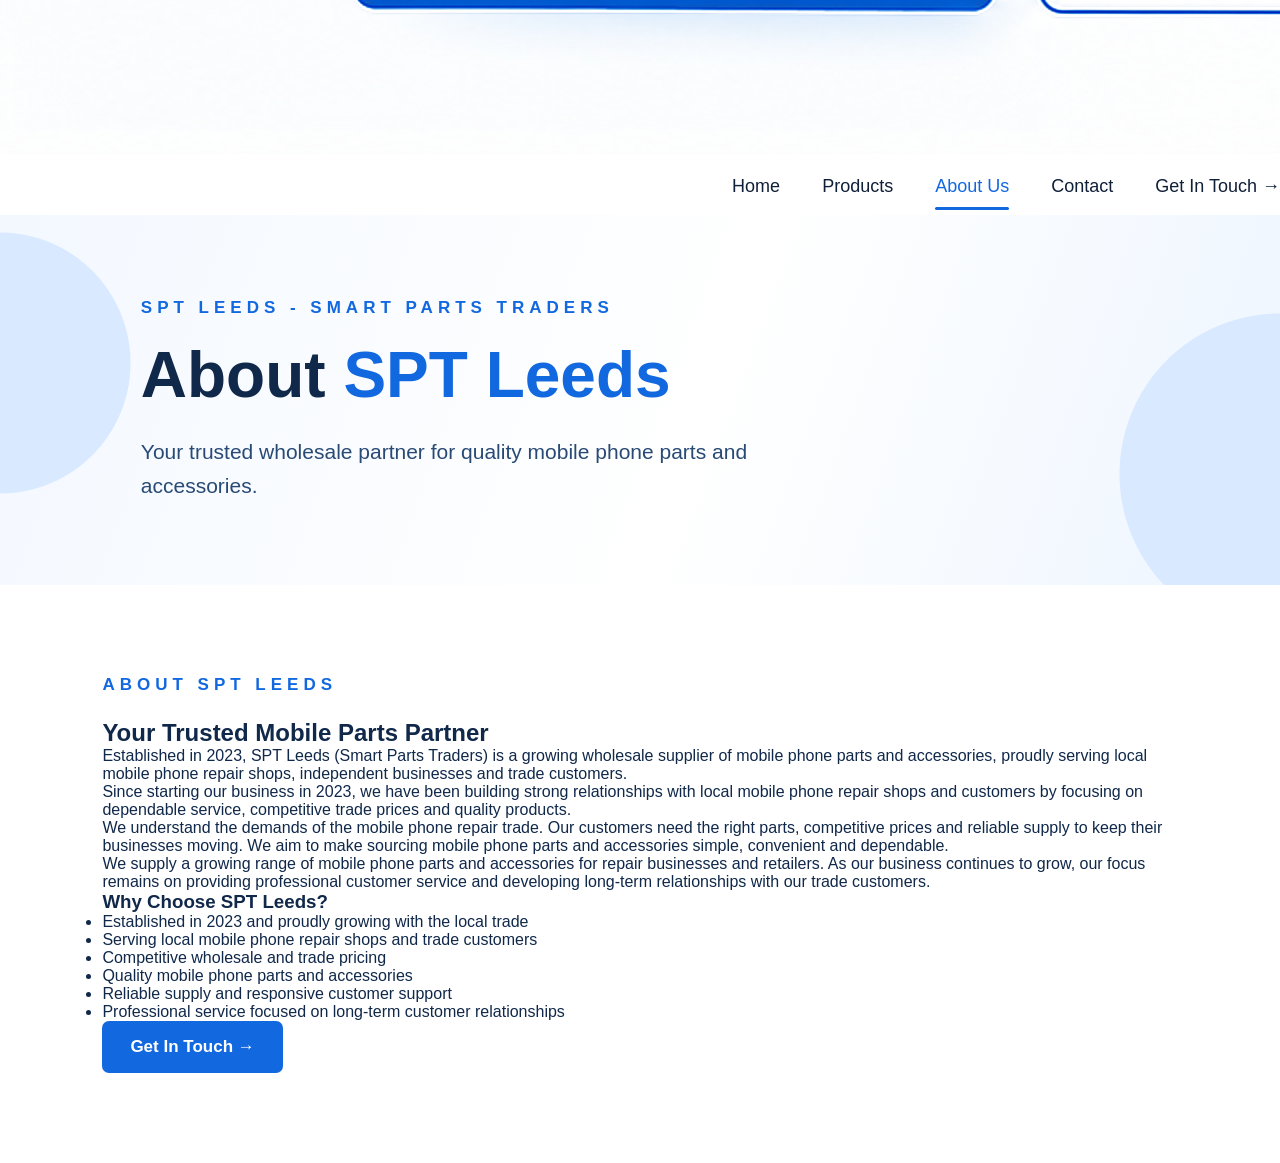
==== commit 2974b442: "Refactor about.html structure and content" ====
--- a/about.html
+++ b/about.html
@@ -1,465 +1,127 @@
 <!DOCTYPE html>
 <html lang="en">
 <head>
-    <meta charset="UTF-8">
-    <meta name="viewport" content="width=device-width, initial-scale=1.0">
-    <title>About Us | SPT Leeds</title>
+  <meta charset="UTF-8">
+  <meta name="viewport" content="width=device-width, initial-scale=1.0">
+  <title>About Us | SPT Leeds</title>
 
-    <link rel="stylesheet" href="style.css">
-
-    <style>
-        /* ABOUT PAGE HEADER */
-        .about-header {
-            width: 100%;
-            background: #ffffff;
-            border-bottom: 1px solid #e5e7eb;
-        }
-
-        .about-header-inner {
-            max-width: 1440px;
-            margin: 0 auto;
-            min-height: 155px;
-            padding: 20px 40px;
-            display: flex;
-            align-items: center;
-            justify-content: space-between;
-            box-sizing: border-box;
-        }
-
-        .about-logo-link {
-            display: block;
-            width: 330px;
-            max-width: 38%;
-            text-decoration: none;
-            line-height: 0;
-        }
-
-        .about-logo {
-            display: block;
-            width: 100%;
-            height: auto;
-            max-width: 330px;
-        }
-
-        .about-navigation {
-            display: flex;
-            align-items: center;
-            gap: 38px;
-        }
-
-        .about-navigation a {
-            color: #071d41;
-            text-decoration: none;
-            font-size: 17px;
-            font-weight: 500;
-            white-space: nowrap;
-        }
-
-        .about-navigation a:hover {
-            color: #1267d9;
-        }
-
-        .about-navigation .active {
-            color: #1267d9;
-            position: relative;
-        }
-
-        .about-navigation .active::after {
-            content: "";
-            position: absolute;
-            left: 0;
-            right: 0;
-            bottom: -16px;
-            height: 3px;
-            background: #1267d9;
-            border-radius: 3px;
-        }
-
-        .about-touch {
-            background: #1267d9;
-            color: #ffffff !important;
-            padding: 17px 27px;
-            border-radius: 9px;
-            font-weight: 700 !important;
-            box-shadow: 0 8px 20px rgba(18, 103, 217, 0.18);
-        }
-
-        /* ABOUT HERO */
-        .about-hero {
-            position: relative;
-            overflow: hidden;
-            background: linear-gradient(110deg, #f0f7ff, #ffffff, #eef6ff);
-            padding: 95px 40px;
-        }
-
-        .about-hero::before {
-            content: "";
-            position: absolute;
-            width: 230px;
-            height: 230px;
-            left: -115px;
-            top: -30px;
-            background: #d8e8ff;
-            border-radius: 50%;
-        }
-
-        .about-hero::after {
-            content: "";
-            position: absolute;
-            width: 230px;
-            height: 230px;
-            right: -115px;
-            bottom: -80px;
-            background: #d8e8ff;
-            border-radius: 50%;
-        }
-
-        .about-hero-inner {
-            position: relative;
-            z-index: 1;
-            max-width: 970px;
-            margin: 0 auto;
-        }
-
-        .about-eyebrow {
-            margin: 0 0 25px;
-            color: #1267d9;
-            font-size: 15px;
-            font-weight: 700;
-            letter-spacing: 5px;
-        }
-
-        .about-hero h1 {
-            margin: 0;
-            color: #102c54;
-            font-size: clamp(48px, 6vw, 78px);
-            line-height: 1.05;
-            font-weight: 800;
-        }
-
-        .about-hero h1 span {
-            color: #1267d9;
-        }
-
-        .about-hero p {
-            max-width: 720px;
-            margin: 25px 0 0;
-            color: #173d6b;
-            font-size: 21px;
-            line-height: 1.6;
-        }
-
-        /* ABOUT CONTENT */
-        .about-main {
-            background: #ffffff;
-            padding: 90px 40px 100px;
-        }
-
-        .about-content {
-            max-width: 970px;
-            margin: 0 auto;
-        }
-
-        .about-section-label {
-            margin: 0 0 25px;
-            color: #1267d9;
-            font-size: 14px;
-            font-weight: 700;
-            letter-spacing: 5px;
-        }
-
-        .about-content h2 {
-            margin: 0 0 28px;
-            color: #102c54;
-            font-size: clamp(38px, 5vw, 58px);
-            line-height: 1.08;
-            font-weight: 800;
-        }
-
-        .about-content h2 span {
-            color: #1267d9;
-        }
-
-        .about-content p {
-            margin: 0 0 22px;
-            color: #294b73;
-            font-size: 18px;
-            line-height: 1.8;
-        }
-
-        .about-content h3 {
-            margin: 45px 0 22px;
-            color: #102c54;
-            font-size: 30px;
-        }
-
-        .about-points {
-            margin: 0;
-            padding: 0;
-            list-style: none;
-        }
-
-        .about-points li {
-            position: relative;
-            margin: 0 0 16px;
-            padding-left: 30px;
-            color: #294b73;
-            font-size: 18px;
-            line-height: 1.6;
-        }
-
-        .about-points li::before {
-            content: "✓";
-            position: absolute;
-            left: 0;
-            top: 0;
-            color: #1267d9;
-            font-weight: 800;
-        }
-
-        .about-cta {
-            display: inline-block;
-            margin-top: 25px;
-            padding: 16px 28px;
-            background: #1267d9;
-            color: #ffffff;
-            text-decoration: none;
-            border-radius: 8px;
-            font-weight: 700;
-        }
-
-        /* MOBILE */
-        @media (max-width: 900px) {
-            .about-header-inner {
-                min-height: 120px;
-                padding: 18px 22px;
-            }
-
-            .about-logo-link {
-                width: 260px;
-                max-width: 45%;
-            }
-
-            .about-navigation {
-                gap: 18px;
-            }
-
-            .about-navigation a {
-                font-size: 14px;
-            }
-
-            .about-touch {
-                padding: 13px 18px;
-            }
-        }
-
-        @media (max-width: 650px) {
-            .about-header-inner {
-                flex-wrap: wrap;
-                justify-content: center;
-                gap: 25px;
-            }
-
-            .about-logo-link {
-                width: 270px;
-                max-width: 90%;
-            }
-
-            .about-navigation {
-                flex-wrap: wrap;
-                justify-content: center;
-                gap: 20px;
-            }
-
-            .about-navigation .active::after {
-                bottom: -8px;
-            }
-
-            .about-hero {
-                padding: 65px 25px;
-            }
-
-            .about-main {
-                padding: 65px 25px;
-            }
-
-            .about-hero h1 {
-                font-size: 48px;
-            }
-        }
-    </style>
+  <link rel="stylesheet" href="./style.css">
 </head>
 
 <body>
 
-    <!-- TOP INFORMATION BAR -->
-    <div class="top-bar">
-        <div class="top-bar-left">
-            <span>📍 Park House, Wilmington St, Leeds LS7 2BP</span>
-            <span>|</span>
-            <span>📞 +44 7979 192999</span>
-            <span>|</span>
-            <span>✉️ sptleedslimited@gmail.com</span>
-        </div>
-
-        <div class="top-bar-right">
-            <span>🚚 Wholesale Prices</span>
-            <span>🛡 Trusted Supply</span>
-            <span>⚡ Fast Delivery</span>
-        </div>
-    </div>
-
+  <main class="page">
 
     <!-- HEADER -->
-    <header class="about-header">
-        <div class="about-header-inner">
+    <header class="site-header">
 
-            <!-- LOGO -->
-            <!-- Clicking the logo takes the visitor to the homepage -->
-            <a href="index.html" class="about-logo-link" aria-label="SPT Leeds Home">
-                <img
-                    src="assets/spt-leeds-logo.png"
-                    alt="SPT Leeds - Smart Parts Traders"
-                    class="about-logo"
-                >
-            </a>
+      <div class="header-logo">
+        <a href="./index.html" aria-label="SPT Leeds Home">
+          <img
+            src="./assets/sptleeds4-reference-hd.png"
+            alt="SPT Leeds - Smart Parts Traders"
+          >
+        </a>
+      </div>
 
-            <!-- NAVIGATION -->
-            <nav class="about-navigation" aria-label="Main navigation">
+      <nav class="main-nav">
+        <a href="./index.html">Home</a>
+        <a href="./products.html">Products</a>
+        <a href="./about.html" class="active">About Us</a>
+        <a href="./contact.html">Contact</a>
+        <a href="./contact.html" class="get-in-touch">Get In Touch →</a>
+      </nav>
 
-                <a href="index.html">Home</a>
-
-                <a href="products.html">Products</a>
-
-                <a href="about.html" class="active">About Us</a>
-
-                <a href="contact.html">Contact</a>
-
-                <a href="contact.html" class="about-touch">
-                    Get In Touch&nbsp; →
-                </a>
-
-            </nav>
-
-        </div>
     </header>
 
 
     <!-- ABOUT HERO -->
     <section class="about-hero">
 
-        <div class="about-hero-inner">
+      <div class="about-hero-content">
 
-            <p class="about-eyebrow">
-                SPT LEEDS - SMART PARTS TRADERS
-            </p>
+        <div class="eyebrow">
+          SPT LEEDS - SMART PARTS TRADERS
+        </div>
 
-            <h1>
-                About <span>SPT Leeds</span>
-            </h1>
+        <h1>
+          About <span>SPT Leeds</span>
+        </h1>
 
-            <p>
-                Your trusted wholesale partner for quality mobile phone
-                parts and accessories.
-            </p>
+        <p>
+          Your trusted wholesale partner for quality mobile phone parts
+          and accessories.
+        </p>
 
-        </div>
+      </div>
 
     </section>
 
 
     <!-- ABOUT CONTENT -->
-    <main class="about-main">
+    <section class="about-section">
 
-        <div class="about-content">
+      <div class="about-container">
 
-            <p class="about-section-label">
-                ABOUT SPT LEEDS
-            </p>
-
-            <h2>
-                Your Trusted <span>Mobile Parts</span> Partner
-            </h2>
-
-            <p>
-                Established in 2023, SPT Leeds (Smart Parts Traders) is a
-                growing wholesale supplier of mobile phone parts and
-                accessories, proudly serving local mobile phone repair
-                shops, independent businesses and trade customers.
-            </p>
-
-            <p>
-                Since starting our business, we have focused on building
-                strong relationships with local customers and providing
-                reliable access to the mobile phone parts and accessories
-                they need for their day-to-day business.
-            </p>
-
-            <p>
-                We understand that repair businesses need dependable
-                suppliers, competitive wholesale pricing and fast
-                service. Our aim is to make sourcing mobile phone parts
-                straightforward, reliable and convenient for our trade
-                customers.
-            </p>
-
-            <h3>
-                Why Choose SPT Leeds?
-            </h3>
-
-            <ul class="about-points">
-
-                <li>
-                    Established in 2023 and growing through trusted
-                    customer relationships.
-                </li>
-
-                <li>
-                    Proud to serve local mobile phone repair shops,
-                    independent businesses and trade customers.
-                </li>
-
-                <li>
-                    Competitive wholesale pricing for businesses and
-                    regular trade customers.
-                </li>
-
-                <li>
-                    Quality mobile phone parts and accessories for a wide
-                    range of repair and retail requirements.
-                </li>
-
-                <li>
-                    Fast and reliable supply to help keep your business
-                    moving.
-                </li>
-
-                <li>
-                    Friendly and dependable customer service built around
-                    long-term business relationships.
-                </li>
-
-            </ul>
-
-            <a href="contact.html" class="about-cta">
-                Get In Touch →
-            </a>
-
+        <div class="eyebrow">
+          ABOUT SPT LEEDS
         </div>
 
-    </main>
+        <h2>
+          Your Trusted <span>Mobile Parts</span> Partner
+        </h2>
+
+        <p>
+          Established in 2023, SPT Leeds (Smart Parts Traders) is a growing
+          wholesale supplier of mobile phone parts and accessories, proudly
+          serving local mobile phone repair shops, independent businesses
+          and trade customers.
+        </p>
+
+        <p>
+          Since starting our business in 2023, we have been building strong
+          relationships with local mobile phone repair shops and customers
+          by focusing on dependable service, competitive trade prices and
+          quality products.
+        </p>
+
+        <p>
+          We understand the demands of the mobile phone repair trade.
+          Our customers need the right parts, competitive prices and
+          reliable supply to keep their businesses moving. We aim to make
+          sourcing mobile phone parts and accessories simple, convenient
+          and dependable.
+        </p>
+
+        <p>
+          We supply a growing range of mobile phone parts and accessories
+          for repair businesses and retailers. As our business continues
+          to grow, our focus remains on providing professional customer
+          service and developing long-term relationships with our trade
+          customers.
+        </p>
 
 
-    <!-- WHATSAPP -->
-    <a
-        href="https://wa.me/447979192999"
-        target="_blank"
-        rel="noopener"
-        class="whatsapp"
-        aria-label="Chat with SPT Leeds on WhatsApp"
-    >
-        <span>◉</span> WhatsApp
-    </a>
+        <h3>Why Choose SPT Leeds?</h3>
+
+        <ul class="about-list">
+          <li>Established in 2023 and proudly growing with the local trade</li>
+          <li>Serving local mobile phone repair shops and trade customers</li>
+          <li>Competitive wholesale and trade pricing</li>
+          <li>Quality mobile phone parts and accessories</li>
+          <li>Reliable supply and responsive customer support</li>
+          <li>Professional service focused on long-term customer relationships</li>
+        </ul>
+
+        <a href="./contact.html" class="about-button">
+          Get In Touch →
+        </a>
+
+      </div>
+
+    </section>
+
+  </main>
 
 </body>
 </html>
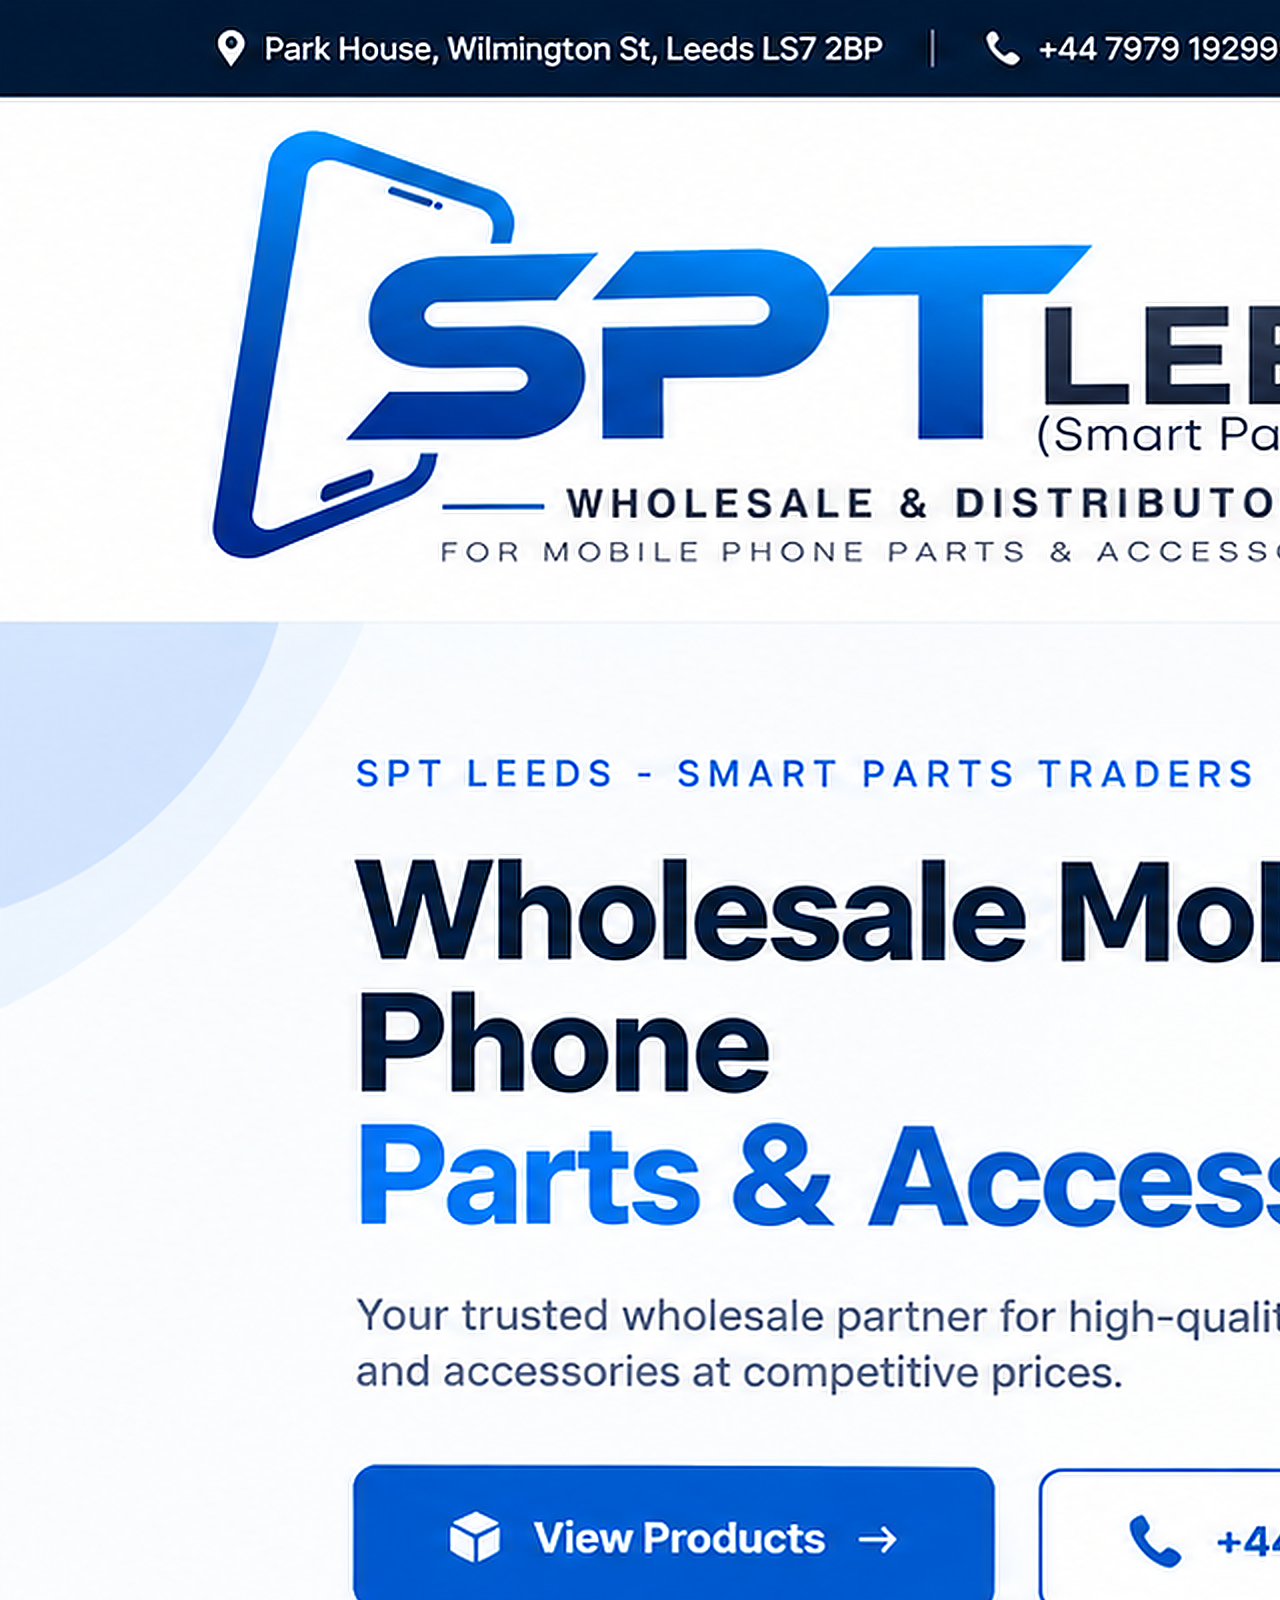
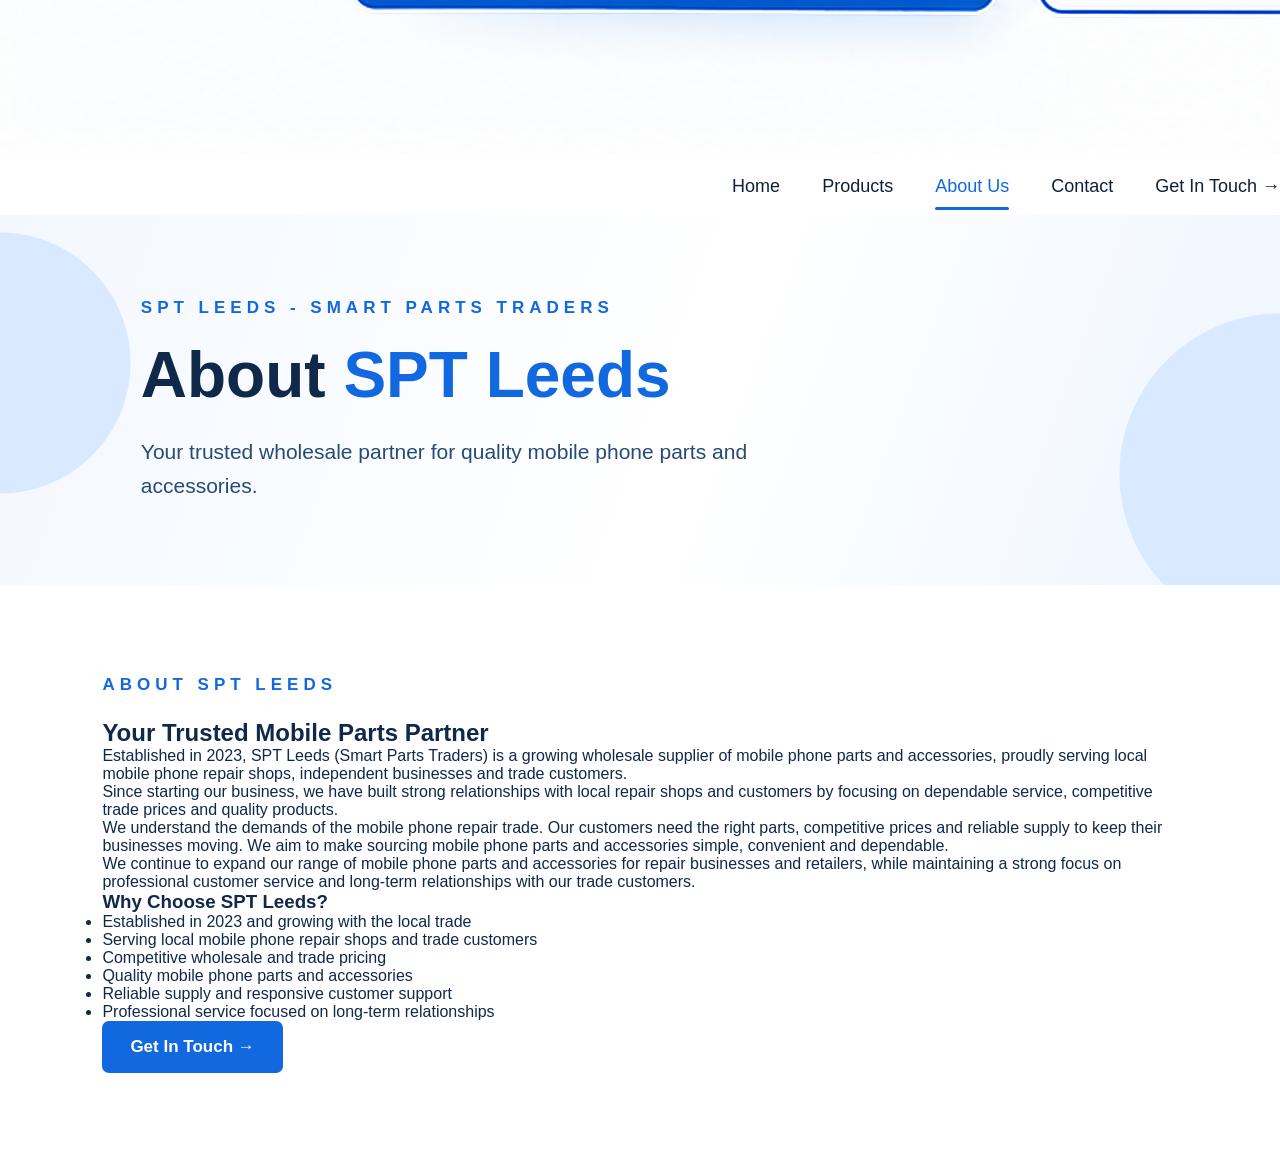
==== commit 13cf9495: "Update About Us content for clarity Revised text for clarity and conciseness in the About Us section" ====
--- a/about.html
+++ b/about.html
@@ -4,7 +4,6 @@
   <meta charset="UTF-8">
   <meta name="viewport" content="width=device-width, initial-scale=1.0">
   <title>About Us | SPT Leeds</title>
-
   <link rel="stylesheet" href="./style.css">
 </head>
 
@@ -34,7 +33,6 @@
 
     </header>
 
-
     <!-- ABOUT HERO -->
     <section class="about-hero">
 
@@ -57,7 +55,6 @@
 
     </section>
 
-
     <!-- ABOUT CONTENT -->
     <section class="about-section">
 
@@ -79,10 +76,9 @@
         </p>
 
         <p>
-          Since starting our business in 2023, we have been building strong
-          relationships with local mobile phone repair shops and customers
-          by focusing on dependable service, competitive trade prices and
-          quality products.
+          Since starting our business, we have built strong relationships
+          with local repair shops and customers by focusing on dependable
+          service, competitive trade prices and quality products.
         </p>
 
         <p>
@@ -94,23 +90,21 @@
         </p>
 
         <p>
-          We supply a growing range of mobile phone parts and accessories
-          for repair businesses and retailers. As our business continues
-          to grow, our focus remains on providing professional customer
-          service and developing long-term relationships with our trade
-          customers.
+          We continue to expand our range of mobile phone parts and
+          accessories for repair businesses and retailers, while maintaining
+          a strong focus on professional customer service and long-term
+          relationships with our trade customers.
         </p>
-
 
         <h3>Why Choose SPT Leeds?</h3>
 
         <ul class="about-list">
-          <li>Established in 2023 and proudly growing with the local trade</li>
+          <li>Established in 2023 and growing with the local trade</li>
           <li>Serving local mobile phone repair shops and trade customers</li>
           <li>Competitive wholesale and trade pricing</li>
           <li>Quality mobile phone parts and accessories</li>
           <li>Reliable supply and responsive customer support</li>
-          <li>Professional service focused on long-term customer relationships</li>
+          <li>Professional service focused on long-term relationships</li>
         </ul>
 
         <a href="./contact.html" class="about-button">
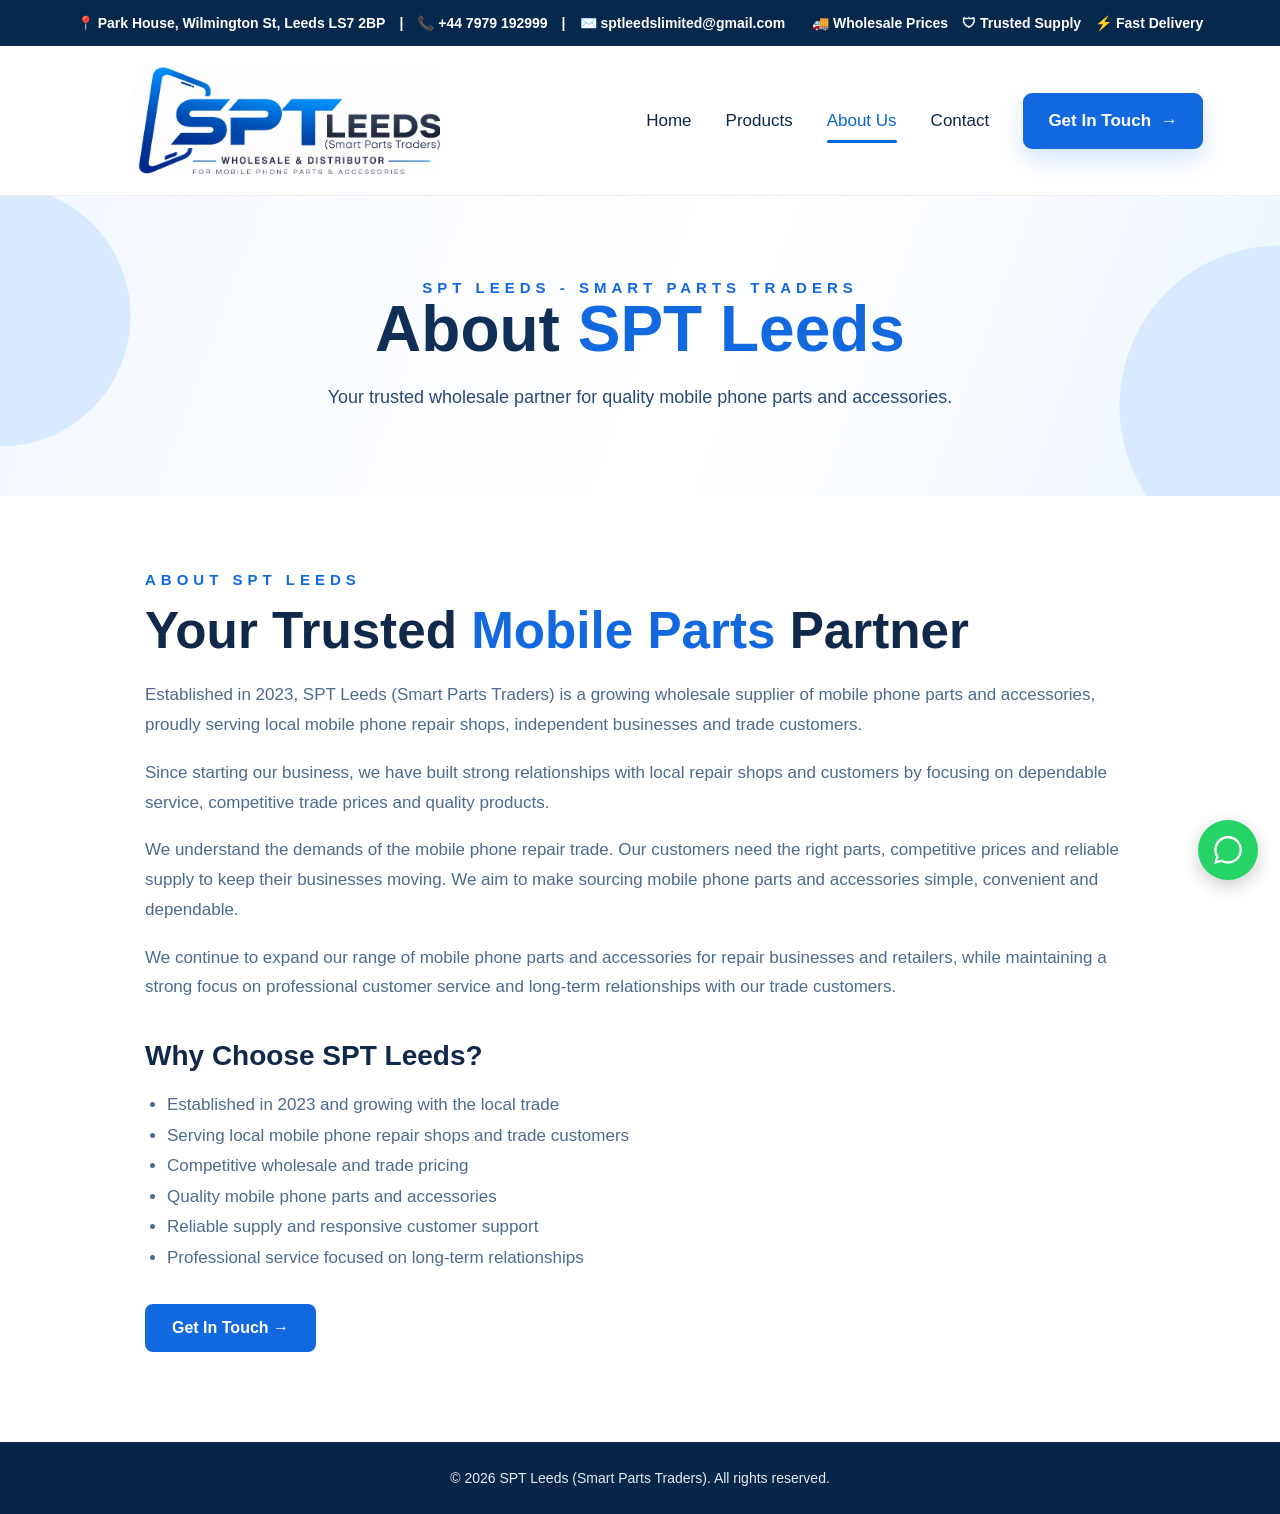
==== commit 6ac65ee9: "Fix site-wide header, logo and navigation layout" ====
--- a/about.html
+++ b/about.html
@@ -6,116 +6,76 @@
   <title>About Us | SPT Leeds</title>
   <link rel="stylesheet" href="./style.css">
 </head>
-
 <body>
 
-  <main class="page">
+  <div class="top-bar">
+    <div class="top-bar-left">
+      <span>📍 Park House, Wilmington St, Leeds LS7 2BP</span>
+      <span>|</span>
+      <a href="tel:+447979192999">📞 +44 7979 192999</a>
+      <span>|</span>
+      <a href="mailto:sptleedslimited@gmail.com">✉️ sptleedslimited@gmail.com</a>
+    </div>
+    <div class="top-bar-right">
+      <span>🚚 Wholesale Prices</span>
+      <span>🛡 Trusted Supply</span>
+      <span>⚡ Fast Delivery</span>
+    </div>
+  </div>
 
-    <!-- HEADER -->
-    <header class="site-header">
+  <header class="main-header">
+    <a href="index.html" class="logo-link" aria-label="SPT Leeds Home">
+      <img src="assets/spt-leeds-logo.png" alt="SPT Leeds - Smart Parts Traders" class="site-logo">
+    </a>
+    <nav class="main-nav" aria-label="Main navigation">
+      <a href="index.html">Home</a>
+      <a href="products.html">Products</a>
+      <a href="about.html" class="active">About Us</a>
+      <a href="contact.html">Contact</a>
+      <a href="contact.html" class="header-button">Get In Touch <span>→</span></a>
+    </nav>
+  </header>
 
-      <div class="header-logo">
-        <a href="./index.html" aria-label="SPT Leeds Home">
-          <img
-            src="./assets/sptleeds4-reference-hd.png"
-            alt="SPT Leeds - Smart Parts Traders"
-          >
-        </a>
-      </div>
+  <section class="about-hero">
+    <div class="about-hero-content">
+      <div class="eyebrow">SPT LEEDS - SMART PARTS TRADERS</div>
+      <h1>About <span>SPT Leeds</span></h1>
+      <p>Your trusted wholesale partner for quality mobile phone parts and accessories.</p>
+    </div>
+  </section>
 
-      <nav class="main-nav">
-        <a href="./index.html">Home</a>
-        <a href="./products.html">Products</a>
-        <a href="./about.html" class="active">About Us</a>
-        <a href="./contact.html">Contact</a>
-        <a href="./contact.html" class="get-in-touch">Get In Touch →</a>
-      </nav>
+  <main>
+    <section class="about-section">
+      <div class="eyebrow">ABOUT SPT LEEDS</div>
+      <h2>Your Trusted <span>Mobile Parts</span> Partner</h2>
 
-    </header>
+      <p>Established in 2023, SPT Leeds (Smart Parts Traders) is a growing wholesale supplier of mobile phone parts and accessories, proudly serving local mobile phone repair shops, independent businesses and trade customers.</p>
+      <p>Since starting our business, we have built strong relationships with local repair shops and customers by focusing on dependable service, competitive trade prices and quality products.</p>
+      <p>We understand the demands of the mobile phone repair trade. Our customers need the right parts, competitive prices and reliable supply to keep their businesses moving. We aim to make sourcing mobile phone parts and accessories simple, convenient and dependable.</p>
+      <p>We continue to expand our range of mobile phone parts and accessories for repair businesses and retailers, while maintaining a strong focus on professional customer service and long-term relationships with our trade customers.</p>
 
-    <!-- ABOUT HERO -->
-    <section class="about-hero">
+      <h3>Why Choose SPT Leeds?</h3>
+      <ul class="about-list">
+        <li>Established in 2023 and growing with the local trade</li>
+        <li>Serving local mobile phone repair shops and trade customers</li>
+        <li>Competitive wholesale and trade pricing</li>
+        <li>Quality mobile phone parts and accessories</li>
+        <li>Reliable supply and responsive customer support</li>
+        <li>Professional service focused on long-term relationships</li>
+      </ul>
 
-      <div class="about-hero-content">
-
-        <div class="eyebrow">
-          SPT LEEDS - SMART PARTS TRADERS
-        </div>
-
-        <h1>
-          About <span>SPT Leeds</span>
-        </h1>
-
-        <p>
-          Your trusted wholesale partner for quality mobile phone parts
-          and accessories.
-        </p>
-
-      </div>
-
+      <a href="contact.html" class="about-button">Get In Touch →</a>
     </section>
-
-    <!-- ABOUT CONTENT -->
-    <section class="about-section">
-
-      <div class="about-container">
-
-        <div class="eyebrow">
-          ABOUT SPT LEEDS
-        </div>
-
-        <h2>
-          Your Trusted <span>Mobile Parts</span> Partner
-        </h2>
-
-        <p>
-          Established in 2023, SPT Leeds (Smart Parts Traders) is a growing
-          wholesale supplier of mobile phone parts and accessories, proudly
-          serving local mobile phone repair shops, independent businesses
-          and trade customers.
-        </p>
-
-        <p>
-          Since starting our business, we have built strong relationships
-          with local repair shops and customers by focusing on dependable
-          service, competitive trade prices and quality products.
-        </p>
-
-        <p>
-          We understand the demands of the mobile phone repair trade.
-          Our customers need the right parts, competitive prices and
-          reliable supply to keep their businesses moving. We aim to make
-          sourcing mobile phone parts and accessories simple, convenient
-          and dependable.
-        </p>
-
-        <p>
-          We continue to expand our range of mobile phone parts and
-          accessories for repair businesses and retailers, while maintaining
-          a strong focus on professional customer service and long-term
-          relationships with our trade customers.
-        </p>
-
-        <h3>Why Choose SPT Leeds?</h3>
-
-        <ul class="about-list">
-          <li>Established in 2023 and growing with the local trade</li>
-          <li>Serving local mobile phone repair shops and trade customers</li>
-          <li>Competitive wholesale and trade pricing</li>
-          <li>Quality mobile phone parts and accessories</li>
-          <li>Reliable supply and responsive customer support</li>
-          <li>Professional service focused on long-term relationships</li>
-        </ul>
-
-        <a href="./contact.html" class="about-button">
-          Get In Touch →
-        </a>
-
-      </div>
-
-    </section>
-
   </main>
 
+  <a href="https://wa.me/447979192999" class="whatsapp-float" target="_blank" rel="noopener" aria-label="Contact SPT Leeds on WhatsApp">
+    <svg viewBox="0 0 24 24" fill="currentColor" aria-hidden="true">
+      <path d="M20.52 3.48A11.86 11.86 0 0 0 12.08 0C5.54 0 .22 5.32.22 11.86c0 2.09.55 4.13 1.59 5.92L.11 24l6.36-1.67a11.86 11.86 0 0 0 5.61 1.42h.01c6.54 0 11.86-5.32 11.86-11.86 0-3.17-1.24-6.15-3.43-8.41zM12.09 21.72a9.84 9.84 0 0 1-5.02-1.37l-.36-.21-3.77.99 1.01-3.67-.23-.38a9.85 9.85 0 1 1 8.37 4.64z"/>
+    </svg>
+  </a>
+
+  <footer class="contact-footer">
+    <p>© 2026 SPT Leeds (Smart Parts Traders). All rights reserved.</p>
+  </footer>
 </body>
 </html>
--- a/style.css
+++ b/style.css
@@ -1,722 +1,336 @@
-/* =========================================================
-   SPT LEEDS - MAIN WEBSITE STYLES
-   ========================================================= */
-
-* {
-    margin: 0;
-    padding: 0;
-    box-sizing: border-box;
-}
-
-html {
-    scroll-behavior: smooth;
-}
-
+/* SPT LEEDS - SHARED WEBSITE STYLES */
+
+* { box-sizing: border-box; margin: 0; padding: 0; }
+html { scroll-behavior: smooth; }
 body {
-    margin: 0;
-    font-family: Arial, Helvetica, sans-serif;
-    color: #10284a;
-    background: #ffffff;
-    overflow-x: hidden;
-}
-
-a {
-    text-decoration: none;
-    color: inherit;
-}
-
-/* =========================================================
-   TOP BAR
-   ========================================================= */
-
+  margin: 0;
+  font-family: Arial, Helvetica, sans-serif;
+  color: #102a4c;
+  background: #fff;
+  overflow-x: hidden;
+}
+a { color: inherit; text-decoration: none; }
+img { display: block; max-width: 100%; height: auto; }
+
+/* TOP BAR */
 .top-bar {
-    width: 100%;
-    min-height: 46px;
-    background: #061d3a;
-    color: #ffffff;
-    display: flex;
-    align-items: center;
-    justify-content: space-between;
-    padding: 0 6%;
-    font-size: 14px;
-    font-weight: 600;
-    gap: 20px;
-}
-
-.top-bar-left,
-.top-bar-right {
-    display: flex;
-    align-items: center;
-    gap: 18px;
-    white-space: nowrap;
-}
-
-.top-bar-right {
-    gap: 28px;
-}
-
-/* =========================================================
-   MAIN HEADER
-   ========================================================= */
-
+  width: 100%;
+  min-height: 46px;
+  background: #06284d;
+  color: #fff;
+  display: flex;
+  align-items: center;
+  justify-content: space-between;
+  gap: 20px;
+  padding: 0 6%;
+  font-size: 14px;
+  font-weight: 600;
+}
+.top-bar-left, .top-bar-right {
+  display: flex;
+  align-items: center;
+  gap: 14px;
+  white-space: nowrap;
+}
+
+/* HEADER */
 .main-header {
-    width: 100%;
-    min-height: 150px;
-    background: #ffffff;
-    display: flex;
-    align-items: center;
-    justify-content: space-between;
-    padding: 15px 6%;
-    position: relative;
-    z-index: 100;
-    border-bottom: 1px solid #eeeeee;
-}
-
-.logo-container {
-    display: flex;
-    align-items: center;
-    flex-shrink: 0;
-}
-
-.logo-container img {
-    display: block;
-    width: 620px;
-    max-width: 100%;
-    height: auto;
-}
-
-.logo-container a {
-    display: block;
-}
-
-/* =========================================================
-   NAVIGATION
-   ========================================================= */
-
+  width: 100%;
+  min-height: 150px;
+  background: #fff;
+  border-bottom: 1px solid #eee;
+  display: flex;
+  align-items: center;
+  justify-content: space-between;
+  gap: 35px;
+  padding: 14px 6%;
+  position: relative;
+  z-index: 1000;
+}
+.logo-link, .logo-container {
+  display: flex;
+  align-items: center;
+  flex: 0 1 auto;
+  min-width: 0;
+}
+.site-logo, .logo-container img {
+  display: block;
+  width: 420px;
+  max-width: 42vw;
+  max-height: 115px;
+  height: auto;
+  object-fit: contain;
+}
 .main-nav {
-    display: flex;
-    align-items: center;
-    justify-content: flex-end;
-    gap: 42px;
-    font-size: 18px;
-    color: #101f38;
-    white-space: nowrap;
-}
-
-.main-nav > a,
-.dropdown > a {
-    position: relative;
-    padding: 18px 0;
-    transition: 0.2s ease;
-}
-
-.main-nav > a:hover,
-.dropdown > a:hover {
-    color: #1268df;
-}
-
-.main-nav .active {
-    color: #1268df;
-}
-
-.main-nav .active::after {
-    content: "";
-    position: absolute;
-    left: 0;
-    right: 0;
-    bottom: 5px;
-    height: 3px;
-    background: #1268df;
-    border-radius: 3px;
-}
-
-.dropdown {
-    position: relative;
-}
-
-.dropdown span {
-    font-size: 13px;
-    margin-left: 5px;
-}
-
-.search-icon {
-    font-size: 31px;
-    line-height: 1;
-    font-weight: 300;
-}
-
-/* =========================================================
-   HEADER BUTTON
-   ========================================================= */
-
-.header-button {
-    background: #1268df;
-    color: #ffffff !important;
-    padding: 20px 32px !important;
-    border-radius: 8px;
-    font-size: 18px;
-    font-weight: 700;
-    box-shadow: 0 10px 25px rgba(18, 104, 223, 0.18);
-    transition: 0.2s ease;
-}
-
-.header-button:hover {
-    background: #0958c6;
-    transform: translateY(-2px);
-}
-
-.header-button span {
-    margin-left: 12px;
-    font-size: 21px;
-}
-
-/* =========================================================
-   GENERAL PAGE CONTAINER
-   ========================================================= */
-
-.page {
-    width: 100%;
-    min-height: 100vh;
-}
-
-/* =========================================================
-   HOMEPAGE HERO
-   ========================================================= */
-
+  display: flex;
+  align-items: center;
+  justify-content: flex-end;
+  gap: 34px;
+  flex: 0 0 auto;
+  white-space: nowrap;
+}
+.main-nav > a, .main-nav .dropdown > a {
+  position: relative;
+  color: #0d2749;
+  font-size: 17px;
+  font-weight: 500;
+  padding: 12px 0;
+  transition: color .2s ease;
+}
+.main-nav > a:hover, .main-nav .dropdown > a:hover,
+.main-nav > a.active, .main-nav .dropdown > a.active { color: #0867d8; }
+.main-nav > a.active::after, .main-nav .dropdown > a.active::after {
+  content: "";
+  position: absolute;
+  left: 0;
+  right: 0;
+  bottom: 0;
+  height: 3px;
+  background: #0867d8;
+  border-radius: 3px;
+}
+.header-button, .get-touch {
+  display: inline-flex !important;
+  align-items: center;
+  justify-content: center;
+  gap: 10px;
+  min-width: 180px;
+  min-height: 56px;
+  padding: 0 25px !important;
+  border-radius: 9px;
+  background: #1268df !important;
+  color: #fff !important;
+  font-size: 17px !important;
+  font-weight: 700 !important;
+  box-shadow: 0 10px 25px rgba(18,104,223,.18);
+}
+.header-button:hover, .get-touch:hover { background: #0958c6 !important; transform: translateY(-2px); }
+.header-button::after, .get-touch::after { display: none !important; }
+
+/* HOME HERO */
 .hero {
-    width: 100%;
-    min-height: 520px;
-    background:
-        radial-gradient(circle at 0% 100%, #d9e9ff 0, #d9e9ff 130px, transparent 131px),
-        radial-gradient(circle at 100% 0%, #d9e9ff 0, #d9e9ff 140px, transparent 141px),
-        linear-gradient(135deg, #f7fbff 0%, #ffffff 50%, #eef6ff 100%);
-    display: flex;
-    align-items: center;
-    position: relative;
-    overflow: hidden;
-}
-
+  position: relative;
+  width: 100%;
+  min-height: 520px;
+  overflow: hidden;
+  background:
+    radial-gradient(circle at 0% 100%, #d9e9ff 0, #d9e9ff 130px, transparent 131px),
+    radial-gradient(circle at 100% 0%, #d9e9ff 0, #d9e9ff 140px, transparent 141px),
+    linear-gradient(135deg,#f7fbff 0%,#fff 50%,#eef6ff 100%);
+}
 .hero::before {
-    content: "";
-    position: absolute;
-    width: 320px;
-    height: 320px;
-    border-radius: 50%;
-    background: rgba(191, 218, 252, 0.45);
-    right: -150px;
-    bottom: -180px;
-}
-
+  content: "";
+  position: absolute;
+  width: 320px;
+  height: 320px;
+  border-radius: 50%;
+  background: rgba(191,218,252,.45);
+  right: -150px;
+  bottom: -180px;
+  pointer-events: none;
+}
 .hero-content {
-    width: 100%;
-    max-width: 1500px;
-    margin: 0 auto;
-    padding: 70px 6%;
-    display: grid;
-    grid-template-columns: 1fr 1fr;
-    align-items: center;
-    gap: 50px;
-    position: relative;
-    z-index: 2;
-}
-
-.eyebrow {
-    color: #1268df;
-    font-size: 17px;
-    font-weight: 700;
-    letter-spacing: 5px;
-    margin-bottom: 24px;
-}
-
+  width: 100%;
+  max-width: 1500px;
+  min-height: 520px;
+  margin: 0 auto;
+  padding: 65px 6%;
+  display: grid;
+  grid-template-columns: minmax(0,1fr) minmax(0,1fr);
+  align-items: center;
+  gap: 45px;
+  position: relative;
+  z-index: 2;
+}
+.eyebrow, .section-label {
+  color: #1268df;
+  font-size: 15px;
+  font-weight: 700;
+  letter-spacing: 5px;
+  text-transform: uppercase;
+}
+.hero .eyebrow { margin-bottom: 22px; }
 .hero h1 {
-    font-size: clamp(50px, 5vw, 78px);
-    line-height: 0.98;
-    color: #10284a;
-    margin-bottom: 28px;
-    font-weight: 800;
-}
-
-.hero h1 span {
-    color: #1268df;
-}
-
-.hero p {
-    color: #284a75;
-    font-size: 20px;
-    line-height: 1.5;
-    max-width: 700px;
-}
-
-/* =========================================================
-   HERO ICON FEATURES
-   ========================================================= */
-
-.hero-features {
-    display: grid;
-    grid-template-columns: repeat(4, 1fr);
-    gap: 0;
-}
-
+  margin: 0 0 22px;
+  font-size: clamp(48px,4.2vw,66px);
+  line-height: 1.03;
+  font-weight: 800;
+  color: #102a4c;
+}
+.hero h1 span { color: #1268df; }
+.hero p { max-width: 650px; margin: 0 0 28px; font-size: 19px; line-height: 1.55; color: #294a75; }
+.hero-buttons { display: flex; align-items: center; gap: 18px; flex-wrap: wrap; }
+.hero-button {
+  display: inline-flex;
+  align-items: center;
+  justify-content: center;
+  min-height: 62px;
+  padding: 0 30px;
+  border-radius: 9px;
+  font-size: 17px;
+  font-weight: 700;
+  transition: .2s ease;
+}
+.hero-button.primary { background: #1268df; color: #fff; box-shadow: 0 10px 25px rgba(18,104,223,.18); }
+.hero-button.primary:hover { background:#0958c6; transform:translateY(-2px); }
+.hero-button.secondary { background:#fff; color:#1268df; border:2px solid #1268df; }
+.hero-button.secondary:hover { background:#f5f9ff; transform:translateY(-2px); }
+.button-icon { margin-right: 10px; font-size: 21px; }
+.arrow { margin-left: 12px; font-size: 20px; }
+.hero-features { display: grid; grid-template-columns: repeat(4,minmax(0,1fr)); width: 100%; }
 .hero-feature {
-    text-align: center;
-    padding: 15px 22px;
-    border-right: 1px solid #aebed2;
-}
-
-.hero-feature:last-child {
-    border-right: none;
-}
-
-.hero-feature-icon {
-    font-size: 55px;
-    color: #1268df;
-    margin-bottom: 15px;
-}
-
-.hero-feature h3 {
-    font-size: 16px;
-    letter-spacing: 2px;
-    color: #10284a;
-}
-
-/* =========================================================
-   HERO BUTTONS
-   ========================================================= */
-
-.hero-buttons {
-    display: flex;
-    gap: 20px;
-    margin-top: 35px;
-}
-
-.primary-button,
-.secondary-button {
-    display: inline-flex;
-    align-items: center;
-    justify-content: center;
-    min-height: 64px;
-    padding: 0 32px;
-    border-radius: 8px;
-    font-size: 18px;
-    font-weight: 700;
-    transition: 0.2s ease;
-}
-
-.primary-button {
-    background: #1268df;
-    color: #ffffff;
-}
-
-.primary-button:hover {
-    background: #0958c6;
-    transform: translateY(-2px);
-}
-
-.secondary-button {
-    background: #ffffff;
-    color: #1268df;
-    border: 2px solid #1268df;
-}
-
-.secondary-button:hover {
-    background: #1268df;
-    color: #ffffff;
-}
-
-/* =========================================================
-   ABOUT PAGE HERO
-   ========================================================= */
-
-.about-hero {
-    width: 100%;
-    min-height: 370px;
-    display: flex;
-    align-items: center;
-    background:
-        radial-gradient(circle at 0% 40%, #d9e9ff 0, #d9e9ff 130px, transparent 131px),
-        radial-gradient(circle at 100% 70%, #d9e9ff 0, #d9e9ff 160px, transparent 161px),
-        linear-gradient(110deg, #f3f8ff 0%, #ffffff 55%, #edf5ff 100%);
-    position: relative;
-    overflow: hidden;
-}
-
-.about-hero-content {
-    width: 100%;
-    max-width: 1500px;
-    margin: 0 auto;
-    padding: 70px 11%;
-    position: relative;
-    z-index: 2;
-}
-
-.about-hero .eyebrow {
-    margin-bottom: 25px;
-}
-
-.about-hero h1 {
-    font-size: clamp(55px, 5vw, 82px);
-    line-height: 1;
-    color: #10284a;
-    font-weight: 800;
-    margin-bottom: 28px;
-}
-
-.about-hero h1 span {
-    color: #1268df;
-}
-
-.about-hero p {
-    max-width: 650px;
-    color: #284a75;
-    font-size: 21px;
-    line-height: 1.6;
-}
-
-/* =========================================================
-   ABOUT CONTENT
-   ========================================================= */
-
-.about-main {
-    width: 100%;
-    background: #ffffff;
-}
-
-.about-section {
-    width: 100%;
-    max-width: 1400px;
-    margin: 0 auto;
-    padding: 90px 8%;
-}
-
-.about-text {
-    max-width: 850px;
-}
-
-.about-text .eyebrow {
-    font-size: 15px;
-    margin-bottom: 22px;
-}
-
-.about-text h2 {
-    font-size: clamp(42px, 4vw, 64px);
-    line-height: 1.05;
-    color: #10284a;
-    font-weight: 800;
-    margin-bottom: 30px;
-}
-
-.about-text h2 span {
-    color: #1268df;
-}
-
-.about-text p {
-    font-size: 19px;
-    line-height: 1.8;
-    color: #405777;
-    margin-bottom: 22px;
-}
-
-.about-text h3 {
-    font-size: 30px;
-    color: #10284a;
-    margin: 40px 0 20px;
-}
-
-.about-text ul {
-    list-style: none;
-    padding: 0;
-    margin: 0 0 35px;
-}
-
-.about-text li {
-    position: relative;
-    padding: 10px 0 10px 30px;
-    font-size: 18px;
-    color: #405777;
-}
-
-.about-text li::before {
-    content: "✓";
-    position: absolute;
-    left: 0;
-    top: 8px;
-    color: #1268df;
-    font-weight: 800;
-    font-size: 20px;
-}
-
-/* =========================================================
-   ABOUT BUTTON
-   ========================================================= */
-
-.about-button {
-    display: inline-flex;
-    align-items: center;
-    justify-content: center;
-    background: #1268df;
-    color: #ffffff;
-    padding: 16px 28px;
-    border-radius: 7px;
-    font-size: 17px;
-    font-weight: 700;
-    transition: 0.2s ease;
-}
-
-.about-button:hover {
-    background: #0958c6;
-    transform: translateY(-2px);
-}
-
-/* =========================================================
-   WHATSAPP BUTTON
-   ========================================================= */
-
-.whatsapp-button {
-    position: fixed;
-    right: 28px;
-    bottom: 25px;
-    z-index: 999;
-    background: #20c967;
-    color: #ffffff;
-    padding: 15px 25px;
-    border-radius: 30px;
-    font-size: 16px;
-    font-weight: 700;
-    box-shadow: 0 8px 25px rgba(0, 0, 0, 0.18);
-}
-
-.whatsapp-button:hover {
-    transform: translateY(-2px);
-}
-
-/* =========================================================
-   RESPONSIVE - TABLET
-   ========================================================= */
-
-@media (max-width: 1200px) {
-
-    .main-header {
-        padding-left: 4%;
-        padding-right: 4%;
-    }
-
-    .logo-container img {
-        width: 470px;
-    }
-
-    .main-nav {
-        gap: 25px;
-        font-size: 16px;
-    }
-
-    .header-button {
-        padding: 17px 23px !important;
-    }
-
-    .top-bar {
-        padding-left: 4%;
-        padding-right: 4%;
-    }
-
-    .hero-content {
-        padding-left: 5%;
-        padding-right: 5%;
-    }
-}
-
-/* =========================================================
-   RESPONSIVE - MOBILE
-   ========================================================= */
-
-@media (max-width: 900px) {
-
-    .top-bar {
-        display: none;
-    }
-
-    .main-header {
-        min-height: 90px;
-        padding: 15px 5%;
-    }
-
-    .logo-container img {
-        width: 330px;
-    }
-
-    .main-nav {
-        gap: 15px;
-        font-size: 14px;
-    }
-
-    .main-nav .search-icon {
-        display: none;
-    }
-
-    .header-button {
-        padding: 13px 17px !important;
-        font-size: 14px;
-    }
-
-    .hero {
-        min-height: auto;
-    }
-
-    .hero-content {
-        grid-template-columns: 1fr;
-        padding: 55px 6%;
-    }
-
-    .hero-features {
-        margin-top: 35px;
-    }
-
-    .about-hero {
-        min-height: 300px;
-    }
-
-    .about-hero-content {
-        padding: 55px 7%;
-    }
-
-    .about-section {
-        padding: 65px 7%;
-    }
-}
-
-/* =========================================================
-   RESPONSIVE - SMALL MOBILE
-   ========================================================= */
-
-@media (max-width: 600px) {
-
-    .main-header {
-        flex-direction: column;
-        gap: 15px;
-        padding: 15px 4%;
-    }
-
-    .logo-container img {
-        width: 300px;
-    }
-
-    .main-nav {
-        width: 100%;
-        justify-content: center;
-        flex-wrap: wrap;
-        gap: 15px 22px;
-    }
-
-    .header-button {
-        display: none;
-    }
-
-    .hero-content {
-        padding: 45px 6%;
-    }
-
-    .eyebrow {
-        font-size: 12px;
-        letter-spacing: 3px;
-    }
-
-    .hero h1,
-    .about-hero h1 {
-        font-size: 45px;
-    }
-
-    .hero p,
-    .about-hero p {
-        font-size: 17px;
-    }
-
-    .hero-buttons {
-        flex-direction: column;
-    }
-
-    .hero-features {
-        grid-template-columns: repeat(2, 1fr);
-    }
-
-    .hero-feature {
-        border-bottom: 1px solid #aebed2;
-    }
-
-    .about-text h2 {
-        font-size: 40px;
-    }
-
-    .about-text p {
-        font-size: 17px;
-    }
-
-    .whatsapp-button {
-        right: 15px;
-        bottom: 15px;
-        padding: 13px 19px;
-        font-size: 14px;
-    }
-}
-
-
-/* =========================================================
-   ABOUT PAGE - FINAL STABILITY / LAYOUT FIX
-   ========================================================= */
-
-body.about-page {
-    overflow-x: hidden;
-}
-
-.about-page .main-header {
-    width: 100%;
-}
-
-.about-page .about-hero {
-    width: 100%;
-}
-
-.about-page .about-hero-content {
-    width: min(1400px, 100%);
-    margin: 0 auto;
-    padding-left: 6%;
-    padding-right: 6%;
-}
-
-.about-page .about-main {
-    width: 100%;
-}
-
-.about-page .about-section {
-    width: min(1400px, 100%);
-    margin-left: auto;
-    margin-right: auto;
-    padding-left: 6%;
-    padding-right: 6%;
-}
-
-@media (max-width: 1200px) {
-    .about-page .about-hero-content {
-        padding-left: 5%;
-        padding-right: 5%;
-    }
-
-    .about-page .about-section {
-        padding-left: 5%;
-        padding-right: 5%;
-    }
-}
-
-@media (max-width: 900px) {
-    .about-page .about-hero-content,
-    .about-page .about-section {
-        padding-left: 7%;
-        padding-right: 7%;
-    }
-}
-
-@media (max-width: 600px) {
-    .about-page .about-hero-content,
-    .about-page .about-section {
-        padding-left: 5%;
-        padding-right: 5%;
-    }
-}
+  min-height: 120px;
+  display: flex;
+  flex-direction: column;
+  align-items: center;
+  justify-content: center;
+  text-align: center;
+  padding: 12px;
+  border-left: 1px solid #aebed2;
+}
+.hero-feature:first-child { border-left: 0; }
+.hero-feature-icon { font-size: 48px; line-height: 1; margin-bottom: 14px; color: #1268df; }
+.hero-feature-title { font-size: 15px; font-weight: 700; letter-spacing: 2px; color:#10284a; }
+
+/* PAGE HEROES */
+.products-hero, .about-hero, .contact-hero {
+  position: relative;
+  overflow: hidden;
+  background:
+    radial-gradient(circle at 0% 40%, #d9e9ff 0, #d9e9ff 130px, transparent 131px),
+    radial-gradient(circle at 100% 70%, #d9e9ff 0, #d9e9ff 160px, transparent 161px),
+    linear-gradient(110deg,#f3f8ff 0%,#fff 55%,#edf5ff 100%);
+  text-align: center;
+}
+.products-hero { min-height: 330px; display:flex; align-items:center; }
+.about-hero, .contact-hero { min-height: 300px; display:flex; align-items:center; }
+.products-hero-content, .about-hero-content, .contact-hero-inner { width:100%; max-width:1000px; margin:0 auto; padding:65px 30px; position:relative; z-index:2; }
+.products-hero h1, .about-hero h1, .contact-hero h1 { margin:0 0 20px; color:#102f56; font-size:clamp(46px,5vw,64px); line-height:1.05; font-weight:800; }
+.products-hero h1 span, .about-hero h1 span, .contact-hero h1 span { color:#1268df; }
+.products-hero p, .about-hero p, .contact-hero p { max-width:750px; margin:0 auto; color:#284a75; font-size:18px; line-height:1.65; }
+
+/* PRODUCTS */
+.products-main { width:100%; background:#fff; }
+.products-section { max-width:1400px; margin:0 auto; padding:78px 6%; }
+.products-intro { max-width:850px; margin-bottom:45px; }
+.products-intro .eyebrow { margin-bottom:16px; }
+.products-intro h2 { margin:0 0 18px; color:#10284a; font-size:clamp(36px,4vw,54px); line-height:1.05; font-weight:800; }
+.products-intro h2 span { color:#1268df; }
+.products-intro p { color:#405777; font-size:17px; line-height:1.7; }
+.product-categories { display:grid; grid-template-columns:repeat(3,minmax(0,1fr)); gap:22px; }
+.product-card { background:#fff; border:1px solid #dce7f4; border-radius:12px; padding:28px; min-height:185px; box-shadow:0 8px 25px rgba(16,40,74,.06); transition:.2s ease; }
+.product-card:hover { transform:translateY(-4px); box-shadow:0 15px 35px rgba(16,40,74,.1); }
+.product-icon { width:52px; height:52px; display:flex; align-items:center; justify-content:center; background:#edf5ff; border-radius:10px; font-size:26px; margin-bottom:18px; }
+.product-card h3 { color:#10284a; font-size:21px; line-height:1.25; margin:0 0 10px; font-weight:700; }
+.product-card p { color:#405777; font-size:16px; line-height:1.6; }
+.products-bottom { max-width:1400px; margin:0 auto; padding:0 6% 80px; }
+.products-bottom-inner { background:linear-gradient(135deg,#edf5ff 0%,#f7fbff 50%,#e6f1ff 100%); border-radius:14px; padding:50px 40px; text-align:center; }
+.products-bottom-inner h2 { color:#10284a; font-size:clamp(30px,3vw,44px); margin:0 0 15px; font-weight:800; }
+.products-bottom-inner p { max-width:800px; margin:0 auto 25px; color:#405777; font-size:17px; line-height:1.7; }
+.products-contact-btn, .about-button { display:inline-flex; align-items:center; justify-content:center; background:#1268df; color:#fff; padding:15px 27px; border-radius:8px; font-size:16px; font-weight:700; }
+.products-contact-btn:hover, .about-button:hover { background:#0958c6; transform:translateY(-2px); }
+
+/* ABOUT */
+.about-section { max-width:1050px; margin:0 auto; padding:75px 30px 90px; }
+.about-section .eyebrow { margin-bottom:15px; }
+.about-section h2 { color:#10284a; font-size:clamp(36px,4vw,52px); line-height:1.08; margin:0 0 22px; }
+.about-section h2 span { color:#1268df; }
+.about-section p { color:#4d6b8d; font-size:17px; line-height:1.75; margin:0 0 18px; }
+.about-section h3 { color:#10284a; font-size:28px; margin:38px 0 18px; }
+.about-list { padding-left:22px; color:#4d6b8d; font-size:17px; line-height:1.8; margin-bottom:30px; }
+
+/* CONTACT */
+.contact-hero { background:#f3f7fd; }
+.contact-hero::before, .contact-hero::after { content:""; position:absolute; border-radius:50%; background:#dceafd; pointer-events:none; }
+.contact-hero::before { width:220px; height:220px; left:-120px; top:-100px; }
+.contact-hero::after { width:180px; height:180px; right:-90px; bottom:-90px; }
+.contact-section { max-width:950px; margin:0 auto; padding:68px 24px 80px; }
+.contact-heading { margin-bottom:38px; }
+.contact-heading .section-label { margin-bottom:12px; }
+.contact-heading h2 { margin:0 0 14px; color:#102f56; font-size:40px; line-height:1.15; }
+.contact-heading > p:last-child { max-width:720px; margin:0; color:#547092; font-size:16px; line-height:1.7; }
+.contact-grid { display:grid; grid-template-columns:repeat(2,minmax(0,1fr)); gap:22px; }
+.contact-card { background:#fff; border:1px solid #dce6f2; border-radius:14px; padding:27px; min-height:190px; box-shadow:0 8px 25px rgba(10,52,95,.05); }
+.contact-icon { width:46px; height:46px; border-radius:11px; background:#edf5ff; display:flex; align-items:center; justify-content:center; color:#0867d9; margin-bottom:18px; }
+.contact-icon svg { width:23px; height:23px; display:block; max-width:23px; max-height:23px; }
+.contact-card h3 { margin:0 0 9px; color:#102f56; font-size:19px; }
+.contact-card p { margin:0 0 10px; color:#607a99; font-size:14px; line-height:1.6; }
+.contact-card a { color:#0867d9; font-size:15px; font-weight:700; }
+.contact-footer { background:#06264a; color:#fff; text-align:center; padding:28px 20px; }
+.contact-footer p { margin:0; font-size:14px; opacity:.9; }
+
+/* WHATSAPP - always fixed and small */
+.whatsapp, .whatsapp-float {
+  position:fixed !important;
+  right:22px !important;
+  bottom:20px !important;
+  z-index:999999 !important;
+  width:60px !important;
+  height:60px !important;
+  min-width:60px !important;
+  min-height:60px !important;
+  max-width:60px !important;
+  max-height:60px !important;
+  padding:0 !important;
+  margin:0 !important;
+  border-radius:50% !important;
+  display:flex !important;
+  align-items:center !important;
+  justify-content:center !important;
+  background:#25d366 !important;
+  color:#fff !important;
+  box-shadow:0 6px 18px rgba(0,0,0,.2) !important;
+  text-decoration:none !important;
+  overflow:hidden !important;
+  transform:none;
+}
+.whatsapp:hover, .whatsapp-float:hover { transform:translateY(-2px) !important; }
+.whatsapp .wa-icon, .whatsapp-float .wa-icon { width:28px !important; height:28px !important; display:flex !important; align-items:center !important; justify-content:center !important; }
+.whatsapp svg, .whatsapp-float svg { width:28px !important; height:28px !important; min-width:28px !important; min-height:28px !important; max-width:28px !important; max-height:28px !important; display:block !important; fill:currentColor; }
+.whatsapp > span:last-child, .whatsapp-float > span { display:none !important; }
+
+/* RESPONSIVE */
+@media (max-width:1200px) {
+  .main-header { padding-left:4%; padding-right:4%; gap:20px; }
+  .site-logo, .logo-container img { width:360px; max-width:38vw; max-height:105px; }
+  .main-nav { gap:22px; }
+  .main-nav > a, .main-nav .dropdown > a { font-size:15px; }
+  .header-button, .get-touch { min-width:160px; font-size:15px !important; }
+}
+@media (max-width:850px) {
+  .top-bar { display:none; }
+  .main-header { min-height:auto; flex-wrap:wrap; justify-content:center; padding:18px 25px; }
+  .logo-link, .logo-container { width:100%; justify-content:center; }
+  .site-logo, .logo-container img { width:340px; max-width:80vw; max-height:100px; }
+  .main-nav { width:100%; justify-content:center; flex-wrap:wrap; gap:8px 20px; }
+  .header-button, .get-touch { min-height:48px; min-width:auto; padding:0 18px !important; }
+  .hero-content { grid-template-columns:1fr; min-height:auto; padding:55px 6%; gap:35px; text-align:center; }
+  .hero-text { width:100%; }
+  .hero p { margin-left:auto; margin-right:auto; }
+  .hero-buttons { justify-content:center; }
+  .hero-features { width:100%; }
+  .product-categories, .contact-grid { grid-template-columns:1fr 1fr; }
+}
+@media (max-width:600px) {
+  .main-header { padding:15px 18px; gap:12px; }
+  .site-logo, .logo-container img { width:290px; max-width:88vw; max-height:90px; }
+  .main-nav { gap:7px 16px; }
+  .main-nav > a, .main-nav .dropdown > a { font-size:14px; }
+  .header-button, .get-touch { display:none !important; }
+  .hero { min-height:auto; }
+  .hero-content { padding:45px 5%; }
+  .hero h1 { font-size:42px; }
+  .hero p { font-size:17px; }
+  .hero-buttons { flex-direction:column; align-items:stretch; }
+  .hero-button { width:100%; }
+  .hero-features { grid-template-columns:repeat(2,1fr); }
+  .hero-feature { border-left:0; border-bottom:1px solid #aebed2; }
+  .products-hero-content, .about-hero-content, .contact-hero-inner { padding:50px 20px; }
+  .products-hero h1, .about-hero h1, .contact-hero h1 { font-size:43px; }
+  .products-hero p, .about-hero p, .contact-hero p { font-size:16px; }
+  .products-section, .about-section, .contact-section { padding-left:20px; padding-right:20px; }
+  .product-categories, .contact-grid { grid-template-columns:1fr; }
+  .products-bottom { padding-left:20px; padding-right:20px; }
+  .whatsapp, .whatsapp-float { right:16px !important; bottom:16px !important; width:54px !important; height:54px !important; min-width:54px !important; min-height:54px !important; max-width:54px !important; max-height:54px !important; }
+  .whatsapp svg, .whatsapp-float svg { width:25px !important; height:25px !important; min-width:25px !important; min-height:25px !important; max-width:25px !important; max-height:25px !important; }
+}
